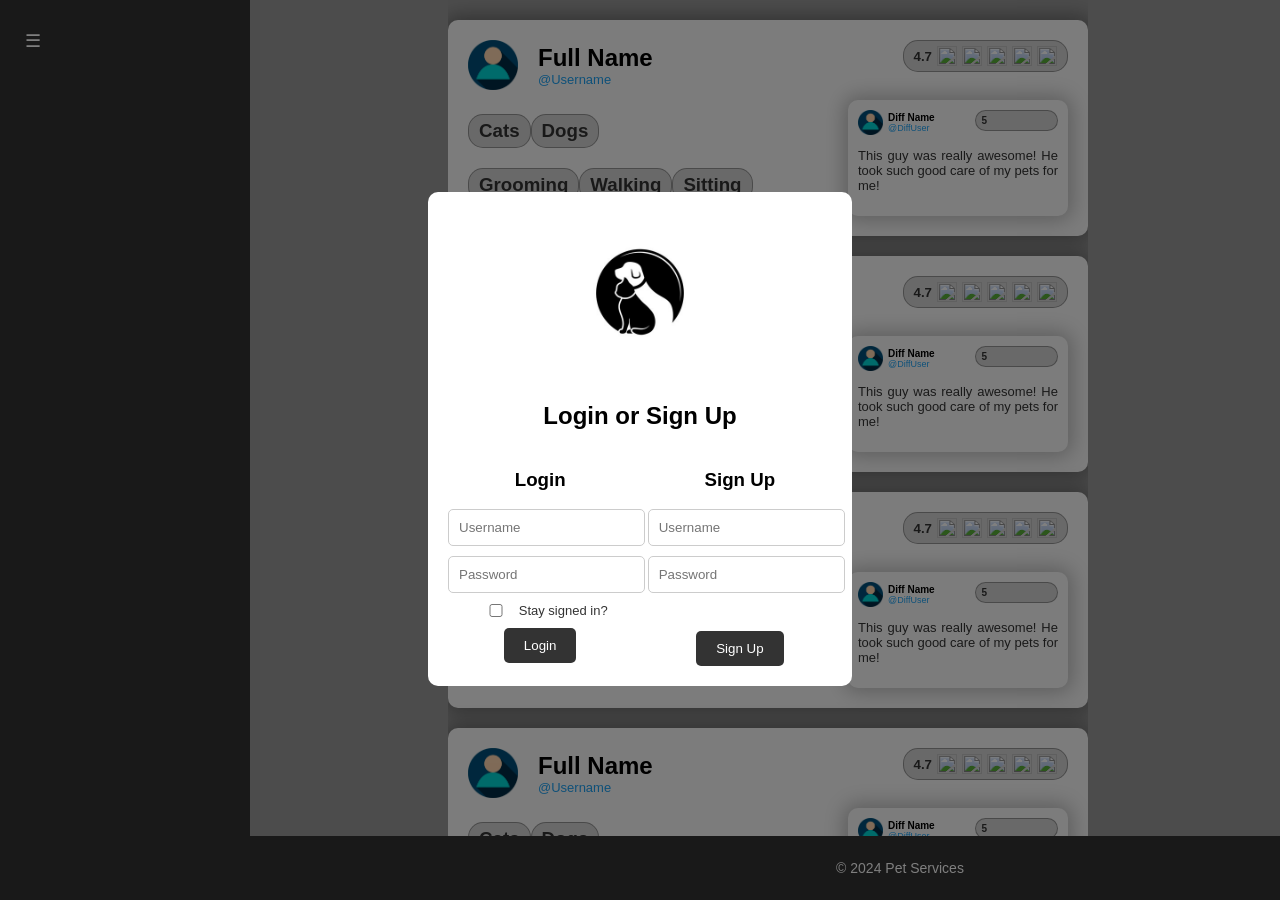
==== Index.html @ cab7b64b "feat!: added a profile page" ====
<!DOCTYPE html>
<html lang="en">
<head>
    <meta charset="UTF-8">
    <meta name="viewport" content="width=device-width, initial-scale=1.0">
    <title>Pet Services Homepage</title>
    <link rel="stylesheet" href="styles.css"> <!-- Linking the external CSS file -->
    <link rel="stylesheet" href="service.css">
    <link rel="stylesheet" href="scroller.css">
    <link rel="stylesheet" href="profile.css">
    <script src="login.js"></script>
    <script src="scroller.js"></script>
    <script src="profile.js"></script>

</head>
<body>

    <!-- Sidebar -->
    <div id="sidebar" class="sidebar">
        <button class="toggle-btn" onclick="toggleNavbar()">☰</button>
        <nav id="navbar" class="navbar">
            <img id="pfp" src="images/pfp.png" class="pfp-img" style="margin-left: 40%; margin-top: 5%;" onclick="toggleProfile()"/>
            <ul style="margin-top: 2%;">
                <li><a href="#" onclick="showSection('pet-type-section')">Select Pet Type</a></li>
                <li><a href="#" onclick="showSection('grooming')">Grooming</a></li>
                <li><a href="#" onclick="showSection('walking')">Walking</a></li>
                <li><a href="#" onclick="showSection('sitting')">Sitting</a></li>
                <li><a href="#" onclick="showSection('contact')">Contact</a></li>
                <li><a href="#" onclick="showSection('reviews')">Reviews</a></li>
                <li><button id="logout-btn" onclick="logout_db()" style="font-size: 18px; margin: 0;">Logout</button></li>
            </ul>
        </nav>
    </div>
    <div id="scroller-wrapper" class="scroller-wrapper">
        <div class="scroller" id="scroller">
            

        </div>
    </div>
    <div id="main-content" class="main-content">
        <!-- Logout Button -->

        <div class="profile" id="profile" style="display: none;">
            <div id="profile-50-split" class="profile-50-split">
                <div class="profile-left">
                    <div id="profile-basic-info" class="profile-basic-info">
                        <div style="display: flex; flex-direction: row; width: 100%;">
                            <img class="profile-pfp" src="images/pfp.png"/>
                            <div class="profile-user-info">
                                <div style="display: flex; flex-direction: row; justify-content: space-between;">
                                    <h1 class="profile-full-name">Full Name</h1>
                                </div>
                                <div style="display: flex; flex-direction: row;">
                                    <h2 class="profile-user-name">@Username</h2>
                                    <h2 class="profile-contact-info">email@email.com, 704-xxx-yyyy</h2>
                                </div>
                            </div>
                            <h3 class="profile-edit-button">Edit</h3>
                        </div>
                        <div class="profile-bio">
                            <h5 class="profile-bio-header">Biography</h5>
                            Hello! I'm [Your Name], the [Your Job Title] here at [Company Name]. With [X] years in [Your Industry/Field], I specialize in [Your Key Skills/Expertise]. My role involves [Brief Description of Main Responsibilities], and I'm particularly proud of [One or Two Key Achievements]
                        </div>
                    </div>
                    <div class="profile-reviews-wrapper">
                        <div class="profile-reviews-scroller" id="profile-reviews-scroller">
                            
                        </div>
                    </div>
                </div>
            </div>
    
        </div>
       
        
        <!-- Login/Signup Modal -->
        <div id="auth-modal" class="modal">
            <div class="modal-content">
                <img src="images/PetLogo.png" alt="" class="login-logo"> 

                <h2>Login or Sign Up</h2>
                <div class="form-container">
                    <div class="login-section">
                        <h3>Login</h3>
                        <input type="text" id="login-username" placeholder="Username" required>
                        <input type="password" id="login-password" placeholder="Password" required>
                        <div style="display: flex; flex-direction: row; justify-content: center; align-items: center;">
                            <input type="checkbox"  id="login-cache" value="Stay signed in?" style="padding: 0; width: 25%; margin: 0;">
                            <label for="login-cache" style="font-size: small; padding: 0; color: rgb(51, 51, 51);">Stay signed in?</label>
                        </div>
                        <button onclick="login_db()">Login</button>
                    </div>
                    
                    <div class="signup-section">
                        <h3>Sign Up</h3>
                        <input type="text" id="signup-username" placeholder="Username" required>
                        <input type="password" id="signup-password" placeholder="Password" required>
                        <br />
                        <button onclick="createUser()">Sign Up</button>
                    </div>
                </div>
            </div>
        </div>

        <!-- Pet Type Section -->
        <section id="pet-type-section" class="content-section" style="display: none;">
            <h2>Select Your Pet Type</h2>
            <div class="pet-type-container">
                <label>
                    <input type="radio" name="pet-type" value="cat" onclick="selectPetType('cat')"> Cat Services
                </label>
                <label>
                    <input type="radio" name="pet-type" value="dog" onclick="selectPetType('dog')"> Dog Services
                </label>
            </div>
        </section>



        <!-- Contact Section -->
        <div id="contact" class="content-section" style="display: none;">
            <h2>Contact Information</h2>
            <p>If you have any questions, please feel free to contact us. If you don't get an answer immediately, We will get back to you as soon as we can!</p>
            <p>Email: contact@petservices.com</p>
            <p>Phone: (123) 456-7890</p>
            <a href="mailto:contact@petservices.com" class="write-button">Write Us</a>
            <div class="social-media">
                <h3>Find us elsewhere</h3>
                <ul>
                    <li><a href="#">Facebook</a></li>
                    <li><a href="#">Twitter</a></li>
                    <li><a href="#">Instagram</a></li>
                </ul>
            </div>
        </div>

        <!-- Reviews Section -->
        <div id="reviews" class="content-section" style="display: none;">
            <h2>Customer Reviews</h2>
            <p>Check out what our customers have to say!</p>
        
            <!-- Sorting and Filtering Options -->
            <div>
                <label for="sort-options">Sort by:</label>
                <select id="sort-options" onchange="sortReviews()">
                    <option value="date">Date</option>
                    <option value="rating">Rating</option>
                </select>
        
                <label for="filter-rating">Filter by rating:</label>
                <select id="filter-rating" onchange="filterReviews()">
                    <option value="all">All</option>
                    <option value="5">★★★★★</option>
                    <option value="4">★★★★</option>
                    <option value="3">★★★</option>
                    <option value="2">★★</option>
                    <option value="1">★</option>
                </select>
            </div>
        
            <!-- Review Input Form -->
            <form id="review-form" onsubmit="addReview(event)">
                <div>
                    <label for="review-name">Your Name:</label>
                    <input type="text" id="review-name" placeholder="Enter your name" required>
                </div>
                <div>
                    <label for="review-rating">Your Rating:</label>
                    <select id="review-rating" required>
                        <option value="5">★★★★★</option>
                        <option value="4">★★★★</option>
                        <option value="3">★★★</option>
                        <option value="2">★★</option>
                        <option value="1">★</option>
                    </select>
                </div>
                <div>
                    <label for="review-date">Date:</label>
                    <input type="date" id="review-date" required>
                </div>
                <div>
                    <label for="review-message">Your Review:</label>
                    <textarea id="review-message" placeholder="Enter your review" required></textarea>
                </div>
                <button type="submit">Submit Review</button>
            </form>
        
            <!-- Reviews List -->
            <ul id="reviews-list">
                <!-- Reviews will be dynamically added here -->
            </ul>
        </div>


        <footer>
            <p>&copy; 2024 Pet Services</p>
        </footer>
    </div>
    <template id="serviceTemplate">
        <div id="service id" class="service">
            <div style="display: flex; flex-direction: row; justify-content: space-between;">
                <!-- PFP, name, and username-->
                <div style="display: flex; flex-direction: row; align-items: center; margin-bottom: 10px;">
                    <img class="pfp-img" src="images/pfp.png" />
                    <div>
                        <h2 id="service-full-name" style="margin: 0; margin-left: 20px;">Full Name</h2>
                        <h4 id="serice-user-name">@Username</h4>
                    </div>
                </div>
                <!-- Rating-->
                <div class="rating">
                    <h5 id="service-rating">4.7</h5>
                    <img id="service-star-1" class="star-img" src="images/Star.png"/>
                    <img id="service-star-2" class="star-img" src="images/Star.png"/>
                    <img id="service-star-3" class="star-img" src="images/Star.png"/>
                    <img id="service-star-4" class="star-img" src="images/Star.png"/>
                    <img id="service-star-5" class="star-img" src="images/Star-half.png"/>
                </div>
            </div>
            <!--- Cats, Dogs, Services, and a Review-->
            <div id="cat-dog-review-section" style="display: flex; flex-direction: row; align-items:stretch; justify-content: space-between;">
                <!-- Cats, Dogs, and Services (Needed for flexbox)-->
                <div style="display: flex; flex-direction: column; justify-content: space-evenly;">
                    <!-- Cats and Dogs-->
                    <div id="service-pet-listing" style="display: flex; flex-direction: row; align-items: center;">
                        <h3 id="service-cats-bubble" style="margin-left: 0;">Cats</h3>
                        <h3 id="service-dogs-bubble">Dogs</h3>
                    </div>
                    <!-- Grooming, Walking, and Sitting-->
                    <div style="display: flex; flex-direction: row; align-items: center;">
                        <h3 id="service-grooming-bubble" style="margin-left: 0;">Grooming</h3>
                        <h3 id="service-walking-bubble">Walking</h3>
                        <h3 id="service-sitting-bubble">Sitting</h3>
                    </div>
                </div>
                
            </div>
        </div>
    </template>
    <template id="review-template">
        <div class="review">
            <!-- Review -->
            <div style="display: flex; flex-direction: row; justify-content: space-between;">
                <!-- PFP, name, and username-->
                <div style="display: flex; flex-direction: row; align-items: center; height:fit-content">
                    <img id="pfp-img-small" class="pfp-img small" src="images/pfp.png" />
                    <div class="review-names">
                        <h2 id="review-full-name" class="small" style="margin: 0; margin-left: 5px;">Diff Name</h2>
                        <h4 id="review-user-name" class="small" style=" margin-left: 5px;">@DiffUser</h4>
                    </div>
                </div>

                <!-- Rating-->
                <div id="rating-small" class="rating small">
                    <h5 id="review-rating" class="small">5</h5>
                    <img id="review-star-1-small" class="star-img small" src="images/Star.png"/>
                    <img id="review-star-2-small" class="star-img small" src="images/Star.png"/>
                    <img id="review-star-3-small" class="star-img small" src="images/Star.png"/>
                    <img id="review-star-4-small" class="star-img small" src="images/Star.png"/>
                    <img id="review-star-5-small" class="star-img small" src="images/Star.png"/>
                </div>
            </div>
            <!-- Review Text-->
            <div id="review-text">
                <p>This guy was really awesome! He took such good care of my pets for me!</p>
            </div>
        </div>
    </template>
    
    <script src="script.js"></script>
</body>
</html>
---- styles.css ----
body {
    background-color: #999999;
    padding: 0;
    margin: 0;
    font-family: Arial, sans-serif;
}

.center-wrapper {
    
}

/* Slideshow container */
.slideshow-container {
    max-width: 1000px;
    position: relative;
    margin: auto;
    overflow: hidden;
    height: 500px; /* Set a fixed height for the slideshow */
}

/* Slide images */
.slide-image {
    width: 100%;
    height: 100%; /* Make sure images fill the container */
    object-fit: cover; /* Ensure consistent sizing of the images */
}

/* Hide all slides by default */
.slide {
    display: none;
}

/* Arrow container */
.arrow-container {
    position: absolute;
    width: 100%;
    top: 50%;
    display: flex;
    justify-content: space-between;
    transform: translateY(-50%);
}

/* Next & previous buttons */
.prev, .next {
    cursor: pointer;
    padding: 16px;
    color: white;
    font-weight: bold;
    font-size: 18px;
    background-color: rgba(0, 0, 0, 0.5);
    border-radius: 50%;
    user-select: none;
    transition: 0.6s ease;
    position: relative;
}

/* Ensure the arrows are consistently positioned */
.prev {
    left: 20px;
}

.next {
    right: 20px;
}

/* Dots (indicators) */
.dots-container .dot {
    cursor: pointer;
    height: 15px;
    width: 15px;
    margin: 0 2px;
    background-color: #bbb;
    border-radius: 50%;
    display: inline-block;
    transition: background-color 0.6s ease;
}

.dots-container .dot.active {
    background-color: #717171;
}

/* Fade animation for slides */
.fade {
    animation-name: fade;
    animation-duration: 1.5s;
}

@keyframes fade {
    from {opacity: .4} 
    to {opacity: 1}
}

.main-content {
    min-height: calc(100vh - 50px); /* Ensure main content pushes footer to bottom */
    padding-bottom: 50px; /* Add space at the bottom equal to the footer height */
    box-sizing: border-box; /* Include padding in the height calculation */
}
.toggle-btn {
    position: fixed; 
    top: 20px;
    left: 20px;
    z-index: 1000; 
    background-color: #fff;
    border: none;
    padding: 10px;
    cursor: pointer;
}

.sidebar {
    position: fixed; 
    top: 0;
    left: 0;
    width: 250px; /* Adjust width */
    height: 100%;
    background-color: #333;
    transition: width 0.3s ease;
}
/* Toggle button (three lines) styles */

.toggle-btn {
    position: fixed; 
    top: 20px; 
    left: 20px; 
    z-index: 1000; 
    background-color: #333; 
    color: white;
    border: none; 
    padding: 10px;
    cursor: pointer;
    font-size: 20px;
}

/* Navbar styles */
.navbar {
    position: fixed;
    top: 0;
    left: 0;
    width: 250px; /* Full width of sidebar when open */
    height: 100%;
    background-color: #333;
    transition: transform 0.3s ease; /* Smooth slide effect */
    transform: translateX(0); /* Default: visible */
}

.navbar.collapsed {
    transform: translateX(-250px); /* Move out of view */
}

/* Main content to shift when navbar opens */

.navbar.collapsed + .main-content {
    margin-left: 0; /* Shift content back when navbar is collapsed */
}

.sidebar.collapsed {
    width: 50px; /* Adjust for collapsed width */
}

.sidebar.collapsed ul {
    display: none; /* Hide the sidebar content when collapsed */
}

.sidebar.collapsed .toggle-btn {
    left: 20px; /* Keep the toggle button in the same position */
    display: block; /* Ensure the button remains visible */
}

.main-content {
    margin-left: 250px;
    transition: margin-left 0.3s ease;
}

.sidebar.collapsed + .main-content {
    margin-left: 50px; /* Adjust main content margin when sidebar is collapsed */
}


.sidebar {
    height: 100%;
    width: 250px;
    position: fixed;
    top: 0;
    left: 0;
    background-color: #333;
    overflow-x: hidden;
    transition: width 0.3s ease;
}

.sidebar a, .sidebar button {
    padding: 10px 15px;
    text-decoration: none;
    font-size: 18px;
    color: white;
    display: block;
    transition: 0.3s;
}

.sidebar a:hover {
    background-color: #111;
}
.sidebar img {
    cursor: pointer;
}

.toggle-btn {
    position: absolute;
    top: 10px;
    left: 10px;
    background-color: #333;
    color: white;
    border: none;
    padding: 10px;
    font-size: 18px;
    cursor: pointer;
}

.toggle-btn:hover {
    background-color: #111;
}

/* Collapsed sidebar styles */
.sidebar.collapsed {
    width: 65px;
}

.sidebar.collapsed a {
    font-size: 0;
    padding: 10px 0;
}

.sidebar.collapsed {
    left: 0px;
}

.main-content.collapsed {
    margin-left: 60px; /* Adjust the margin when sidebar is collapsed */
}

/* Modal and other section styles */
.modal {
    display: none;
    position: fixed;
    z-index: 1;
    left: 0;
    top: 0;
    width: 100%;
    height: 100%;
    background-color: rgba(0, 0, 0, 0.5);
}

.modal-content {
    background-color: white;
    margin: 15% auto;
    padding: 20px;
    border-radius: 10px;
    width: 30%;
    text-align: center;
}

.form-container {
    display: flex;
    justify-content: space-between;
}

.login-section, .signup-section {
    width: 48%;
}

input {
    display: block;
    width: 95%;
    margin: 10px auto;
    padding: 10px;
    border-radius: 5px;
    border: 1px solid #ccc;
}

button {
    padding: 10px 20px;
    background-color: #333;
    color: white;
    border: none;
    border-radius: 5px;
    cursor: pointer;
    margin-top: 10px;
}

button:hover {
    background-color: #111;
}
.content-section {
    font-family: Arial, sans-serif;
    padding: 20px;
    background-color:#f9f9f9;
    border: 2px solid #333;
    border-radius: 10px;
    max-width: 600px;
    margin: 20px auto; 
    text-align: center;
    color: #333;

}

h2 {
    color: #000; /* Black */
}

.email-link {
    color: #007BFF; /* A soft blue color for links */
    text-decoration: none;
}

.email-link:hover {
    text-decoration: underline; /* Underline on hover */
}
#dog-grooming-section {
    /* Styles for the overall section */
    padding: 20px;
    background-color: #f5f5f5;
}

#dog-grooming-section .slideshow-container {
    max-width: 1000px;
    position: relative;
    margin: auto;
    overflow: hidden;
    height: 500px; /* Set a fixed height for the slideshow */
    margin-bottom: 20px; /* Add spacing between the slideshow and the footer */
}

/* Slide images */
#dog-grooming-section .slide-image {
    width: 100%;
    height: 100%; /* Make sure images fill the container */
    object-fit: cover; /* Ensure consistent sizing of the images */
}

/* Hide all slides by default */
#dog-grooming-section .slide {
    display: none;
}

/* Arrow container */
#dog-grooming-section .arrow-container {
    position: absolute;
    width: 100%;
    top: 50%;
    display: flex;
    justify-content: space-between;
    transform: translateY(-50%);
}

/* Next & previous buttons */
#dog-grooming-section .prev,
#dog-grooming-section .next {
    cursor: pointer;
    padding: 16px;
    color: white;
    font-weight: bold;
    font-size: 18px;
    background-color: rgba(0, 0, 0, 0.5);
    border-radius: 50%;
    user-select: none;
    transition: 0.6s ease;
    position: relative;
}

/* Ensure the arrows are consistently positioned */
#dog-grooming-section .prev {
    left: 20px;
}

#dog-grooming-section .next {
    right: 20px;
}

/* Dots (indicators) */
#dog-grooming-section .dots-container .dot {
    cursor: pointer;
    height: 15px;
    width: 15px;
    margin: 0 2px;
    background-color: #bbb;
    border-radius: 50%;
    display: inline-block;
    transition: background-color 0.6s ease;
}

#dog-grooming-section .dots-container .dot.active {
    background-color: #717171;
}

/* Fade animation for slides */
#dog-grooming-section .fade {
    animation-name: fade;
    animation-duration: 1.5s;
}

@keyframes fade {
    from {
        opacity: 0.4;
    }
    to {
        opacity: 1;
    }
}

/* Footer Styling */
footer {
    background-color: #333;
    color: #fff;
    text-align: center;
    padding: 5px 0; /* Reduced padding for a smaller footer */
    position: absolute; /* Position the footer at the bottom of the page */
    bottom: 0; /* Align footer to the bottom */
    width: 100%; /* Ensure the footer spans the full width */
    clear: both; /* Prevent overlapping with floated elements */
    font-size: 14px; /* Make the text smaller */
}

body {
    display: flex;
    flex-direction: column;
    min-height: 100vh; /* Ensures the body covers the full viewport height */
}

#main-content {
    flex: 1; /* Pushes the footer to the bottom if there's not enough content */
}

.phone-number {
    font-weight: bold; /* Bold for emphasis */
}
.write-button {
    display: inline-block;
    background-color: black;
    color: white;
    padding: 10px 20px;
    text-decoration: none;
    border-radius: 5px;
}
.write-button:hover {
    background-color: gray;
}
.social-media ul {
    list-style: none;
    padding-left: 0;
}
.social-media li {
    display: inline;
    margin-right: 10px;
}
.social-media a {
    text-decoration: none;
    color: black;
}

.social-media a:hover {
    text-decoration: underline;
}


footer {
    text-align: center;
    padding: 10px;
    background-color: #333;
    color: white;
    position: fixed;
    bottom: 0;
    width: 100%;
}

.pet-type-container {
    display: flex;
    justify-content: center;
    gap: 20px;
}

.pet-type-container label {
    font-size: 1.2em;
    cursor: pointer;
}

.pet-type-container input[type="radio"] {
    margin-right: 10px;
}

/* Styling for the review form */
#review-form {
    margin: 20px 0;
    background-color: #f4f4f4;
    padding: 20px;
    border-radius: 5px;
}

#review-form div {
    margin-bottom: 10px;
}

#review-form label {
    display: block;
    margin-bottom: 5px;
    font-weight: bold;
}

#review-form input, #review-form select, #review-form textarea {
    width: 100%;
    padding: 8px;
    margin-top: 5px;
    border-radius: 4px;
    border: 1px solid #ccc;
}

#review-form button {
    background-color: #333;
    color: white;
    padding: 10px 20px;
    border: none;
    border-radius: 5px;
    cursor: pointer;
}

#review-form button:hover {
    background-color: #111;
}
.login-logo {
    width: 200px;
    height: auto;
    display: block;
    margin: 0 auto;
    padding-bottom: 10px;
}

#reviews div label, #reviews div select {
    display: inline-block;
    margin-right: 10px;
}

#reviews div select {
    padding: 5px;
    border-radius: 4px;
    border: 1px solid #ccc;
    background-color: #f4f4f4;
}

.book-service-btn {
    background-color: #007BFF;
    color: white;
    padding: 10px 20px;
    border: none;
    border-radius: 5px;
    cursor: pointer;
    font-size: 16px;
    margin-top: 10px;
    transition: background-color 0.3s ease;
}

.book-service-btn:hover {
    background-color: #0056b3;
}

#cart-section {
    position: fixed;
    top: 80px;
    right: 20px;
    background-color: #f4f4f4;
    border: 1px solid #ccc;
    border-radius: 5px;
    padding: 20px;
    max-width: 300px;
    display: none; /* Hidden by default */
    box-shadow: 0 4px 6px rgba(0, 0, 0, 0.1);
}

#cart-items {
    list-style-type: none;
    padding: 0;
    margin: 0;
}

#cart-items li {
    padding: 5px 0;
    border-bottom: 1px solid #ddd;
}

#cart-items li button {
    background-color: red;
    color: white;
    border: none;
    border-radius: 3px;
    padding: 5px 10px;
    cursor: pointer;
}

#cart-items li button:hover {
    background-color: darkred;
}

.checkout-btn {
    background-color: #28a745;
    color: white;
    padding: 10px 20px;
    border: none;
    border-radius: 5px;
    cursor: pointer;
    margin-top: 10px;
    display: block;
    width: 100%;
    text-align: center;
}

.checkout-btn:hover {
    background-color: #218838;
}
---- service.css ----
.service {
    
    font-family: Arial, sans-serif;
    padding: 20px;
    background-color:#f9f9f9;
    box-shadow: 0px 0px 20px 4px rgba(0, 0, 0, 0.349);
    border-radius: 10px;
    max-width: 600px;
    margin: 20px auto; 
    text-align: left;
    color: #333;
    display: flex;
    flex-direction: column;
    justify-content: center;
    align-items: left;
}

.pfp-img {
    width: 50px;
    height: 50px;
}

.service h2 {
    padding: 0;
}

.service h3 {
    background-color: lightgray;
    margin: 5px 0px;
}

.service h3, .rating {
    background-color: lightgray;
    border-radius: 15px;
    padding: 5px 10px;
    border: 1px solid rgba(0, 0, 0, 0.301);
}
.service .rating {
    display: flex;
    flex-direction: row;
    justify-content: center;
    align-items: center;
    height: 50%;
}

.service h4 {
    margin: 0;
    margin-left: 20px;
    font-size: small;
    color: rgb(29, 161, 242);
    font-weight: 500;
}

.service h5 {
    margin: 0;
}

.service .star-img {
    width: 20px;
    height: 20px;
    margin-left: 5px;
}


.review {
    border-radius: 10px;
    text-align: left;
    color: #333;
    display: flex;
    flex-direction: column;
    justify-content: center;
    align-items: left;
    max-width: 200px;
    padding: 10px;
    box-shadow: 0px 0px 20px 4px rgba(0, 0, 0, 0.247);
}


.review .pfp-img.small {
    width: 25px;
    height: 25px;
}

.review h2.small {
    font-size: x-small;
}

.review h4.small {
    font-size: xx-small;
}

.review .star-img.small {
    width: 10px;
    height: 10px;
    margin-left: 3px;
}

.review .rating.small h5 {
    font-size: x-small;
    margin: 0;
}

.review .rating.small {
    padding: 4px 5px;
    margin-left: 5px;
    align-items: center;
    display: flex;
    flex-direction: row;
    height: fit-content;
}

.review p {
    text-align: justify;
    font-size: small;
}

.service-types {
    width: 20%;
}
---- scroller.css ----
.scroller-wrapper {
    left: 35%;
    width: 50%;
    height: 93%;
    overflow: hidden;
    position: absolute;
}

.scroller-wrapper-profile {
    
    left: 60%;
    width: 38%;
    height: 93%;
    overflow: hidden;
    position: absolute;
}

.scroller {
    
    width: 100%;
    height: 100%;
    overflow-y: scroll;
    padding-right: 17px;
/* Increase/decrease this value for cross-browser compatibility */
    box-sizing: content-box;
/* So the width will be 100% + 17px */
    position: sticky;
    
}

.scroller-child {
    width: 90%;
    margin-left: 5%;
    margin-top: 5%;
    height: 400px;
    background-color: white;
    border-radius: 20px;
    flex: 0 1 auto;
}
---- profile.css ----
.profile
{
    margin-left: 2%;
    margin-top: 1%;
    width: 97%;
    font-family: Arial, sans-serif;
    color: #333;
    font-size: small;
}

.profile-left {
    display: flex;
    flex-direction: column;
    width: 50%;
}

.profile-pfp
{
    width: 50px;
    height: 50px;
}
.profile-50-split
{
    display: flex;
    flex-direction: row;
    width: 100%;
    overflow: hidden;
    max-height: 92vh;
}
.profile-basic-info
{
    
    padding: 20px;
    display: flex;
    flex-direction: column;
    background-color:#f9f9f9;
    box-shadow: 0px 0px 20px 4px rgba(0, 0, 0, 0.349);
    border-radius: 10px;
    width:fit-content;
    height: auto;
     
}
.profile-user-info{
    display: flex;
    flex-direction: column;
    align-items: flex-start;
    text-align: left;
    margin-left: 5%;
}
    
.profile-full-name
{
    border-radius: 1px solid black;
    width: 100%;
    margin: 0;
    font-size: xx-large;
}
.profile-user-name
{
    font-size: medium;
    color: rgb(29, 161, 242);
    margin: 0;
    margin-top: 10px;
    
}
.profile-contact-info
{
    font-size: medium;
    margin: 0;
    margin-top: 10px;
    font-weight: 300;
    color: #333;
    margin-left: 20px;
}
.profile-edit-button
{
    border: 1px solid black;
    border-radius: 10px;
    background-color: rgba(48, 255, 48, 0.644);
    width:fit-content;
    height: fit-content;
    padding: 5px 10px;
    margin: 0;
    margin-left: 50px;
}
.profile-bio
{
    margin-top: 20px;
    box-shadow: 0px 0px 20px 4px rgba(0, 0, 0, 0.349);
    padding: 10px 15px;
    border-radius: 10px;
    font-size: medium;
}
.profile-bio-header {
    font-size: larger;
    margin: 0;
    text-align: center;
    margin-bottom: 5px;
}
.profile-reviews-wrapper
{
    margin-top: 20px;


    overflow: hidden;
    border-radius: 10px;
    height: 55vh;
    
}
.profile-reviews-scroller
{
    box-shadow: 0px 0px 20px 4px rgba(0, 0, 0, 0.349);
    background-color:#f9f9f9;
    padding: 10px 15px;
    display: flex;
    flex-direction: column;
    align-items: center;
    position: sticky;

    
    
    width: 100%;
    height: 100%;
    overflow-y: scroll;
    padding-right: 17px;
/* Increase/decrease this value for cross-browser compatibility */
    box-sizing: content-box;
/* So the width will be 100% + 17px */
    
}

.profile .profile-reviews-scroller .review  {
    width: 90%;
    max-width: 800px;
    margin-left: -10px;
    margin-bottom: 20px;
    
}

.profile h2.small {
    font-size: xx-large;
}

.profile h4.small {
    font-size: medium;
    margin: 0;
}

.profile .review-names {
    margin-left: 20px;
}

.profile .review p {
    font-size: medium;
}

.profile .review .pfp-img.small {
    width: 50px;
    height: 50px;
}
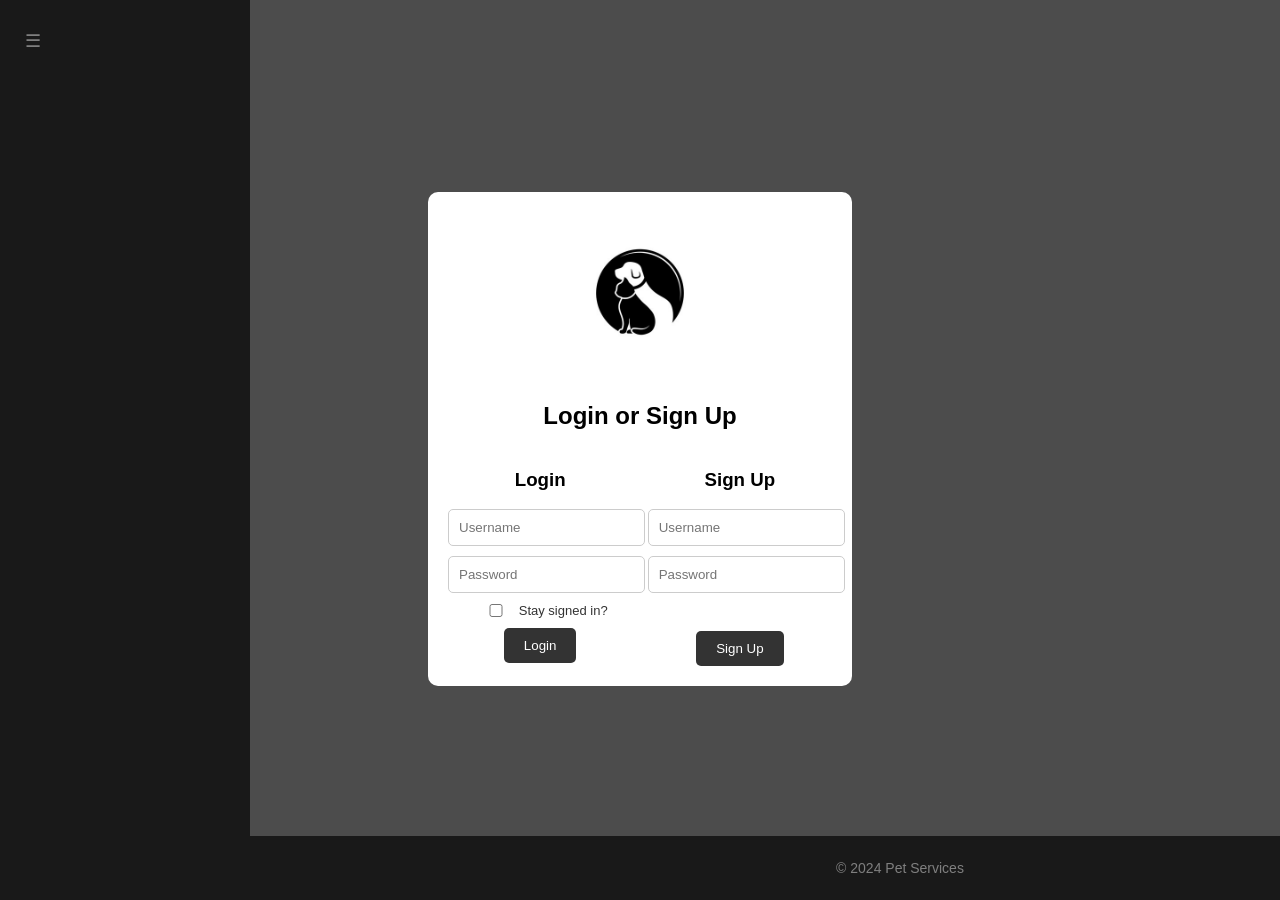
==== commit 68ee3aa4: "feat!: all services and user profile now pulls from the db" ====
--- a/Index.html
+++ b/Index.html
@@ -14,6 +14,21 @@
 
 </head>
 <body>
+    <div id="edit-profile" class="edit-profile">
+        <div id="profile-editor" class="profile-editor">
+            <h1 style="display: flex; flex-direction: row;">First Name: <textarea id="edit-first-name" class="text"></textarea></h1>
+            <h1 style="display: flex; flex-direction: row;">Last Name: <textarea id="edit-last-name" class="text"></textarea></h1>
+            <h1 style="display: flex; flex-direction: row;">User Name: <textarea id="edit-user-name" class="text"></textarea></h1>
+            <h1 style="display: flex; flex-direction: row;">Contact Info: <textarea id="edit-contact-info" class="text"></textarea></h1>
+            <h1 style="display: flex; flex-direction: row;">Biography: <textarea id="edit-bio" class="text"></textarea></h1>
+            
+            <div class="buttons-box" style="display: flex; flex-direction: row;">      
+                <button class="save-btn" onclick="saveEdit()">Save</button>
+                <button class="cancel-btn" onclick="toggleEditProfile()">Cancel</button>
+            </div>
+        </div>
+
+    </div>
 
     <!-- Sidebar -->
     <div id="sidebar" class="sidebar">
@@ -31,45 +46,43 @@
             </ul>
         </nav>
     </div>
-    <div id="scroller-wrapper" class="scroller-wrapper">
-        <div class="scroller" id="scroller">
-            
-
-        </div>
-    </div>
     <div id="main-content" class="main-content">
         <!-- Logout Button -->
 
         <div class="profile" id="profile" style="display: none;">
-            <div id="profile-50-split" class="profile-50-split">
-                <div class="profile-left">
-                    <div id="profile-basic-info" class="profile-basic-info">
-                        <div style="display: flex; flex-direction: row; width: 100%;">
-                            <img class="profile-pfp" src="images/pfp.png"/>
-                            <div class="profile-user-info">
-                                <div style="display: flex; flex-direction: row; justify-content: space-between;">
-                                    <h1 class="profile-full-name">Full Name</h1>
-                                </div>
-                                <div style="display: flex; flex-direction: row;">
-                                    <h2 class="profile-user-name">@Username</h2>
-                                    <h2 class="profile-contact-info">email@email.com, 704-xxx-yyyy</h2>
-                                </div>
+            <div class="profile-left">
+                <div id="profile-basic-info" class="profile-basic-info">
+                    <div style="display: flex; flex-direction: row; width: 100%;">
+                        <img id="profile-pfp" class="profile-pfp" src="images/pfp.png"/>
+                        <div class="profile-user-info">
+                            <div style="display: flex; flex-direction: row; justify-content: space-between;">
+                                <h1 id="profile-full-name" class="profile-full-name">Full Name</h1>
                             </div>
-                            <h3 class="profile-edit-button">Edit</h3>
+                            <div style="display: flex; flex-direction: row;">
+                                <h2 id="profile-user-name" class="profile-user-name">@Username</h2>
+                                <h2 id="profile-contact-info" class="profile-contact-info">email@email.com, 704-xxx-yyyy</h2>
+                            </div>
                         </div>
-                        <div class="profile-bio">
-                            <h5 class="profile-bio-header">Biography</h5>
-                            Hello! I'm [Your Name], the [Your Job Title] here at [Company Name]. With [X] years in [Your Industry/Field], I specialize in [Your Key Skills/Expertise]. My role involves [Brief Description of Main Responsibilities], and I'm particularly proud of [One or Two Key Achievements]
-                        </div>
-                    </div>
-                    <div class="profile-reviews-wrapper">
-                        <div class="profile-reviews-scroller" id="profile-reviews-scroller">
-                            
-                        </div>
+                        <h3 id="profile-edit-button" class="profile-edit-button" onclick="toggleEditProfile()">Edit</h3>
+                    </div>
+                    <div id="profile-bio" class="profile-bio">
+                        <h5 class="profile-bio-header">Biography</h5>
+                        Hello! I'm [Your Name], the [Your Job Title] here at [Company Name]. With [X] years in [Your Industry/Field], I specialize in [Your Key Skills/Expertise]. My role involves [Brief Description of Main Responsibilities], and I'm particularly proud of [One or Two Key Achievements]
+                    </div>
+                </div>
+                <div class="profile-reviews-wrapper">
+                    <div class="profile-reviews-scroller" id="profile-reviews-scroller">
+                        
                     </div>
                 </div>
             </div>
     
+        </div>
+        <div id="scroller-wrapper" class="scroller-wrapper" style="display: none;">
+            <div class="scroller" id="scroller">
+                
+    
+            </div>
         </div>
        
         
@@ -102,20 +115,7 @@
             </div>
         </div>
 
-        <!-- Pet Type Section -->
-        <section id="pet-type-section" class="content-section" style="display: none;">
-            <h2>Select Your Pet Type</h2>
-            <div class="pet-type-container">
-                <label>
-                    <input type="radio" name="pet-type" value="cat" onclick="selectPetType('cat')"> Cat Services
-                </label>
-                <label>
-                    <input type="radio" name="pet-type" value="dog" onclick="selectPetType('dog')"> Dog Services
-                </label>
-            </div>
-        </section>
-
-
+      
 
         <!-- Contact Section -->
         <div id="contact" class="content-section" style="display: none;">
@@ -204,7 +204,7 @@
                     <img class="pfp-img" src="images/pfp.png" />
                     <div>
                         <h2 id="service-full-name" style="margin: 0; margin-left: 20px;">Full Name</h2>
-                        <h4 id="serice-user-name">@Username</h4>
+                        <h4 id="service-user-name">@Username</h4>
                     </div>
                 </div>
                 <!-- Rating-->
@@ -223,14 +223,14 @@
                 <div style="display: flex; flex-direction: column; justify-content: space-evenly;">
                     <!-- Cats and Dogs-->
                     <div id="service-pet-listing" style="display: flex; flex-direction: row; align-items: center;">
-                        <h3 id="service-cats-bubble" style="margin-left: 0;">Cats</h3>
-                        <h3 id="service-dogs-bubble">Dogs</h3>
+                        <h3 id="service-cats-bubble" style=" display: none;">Cats</h3>
+                        <h3 id="service-dogs-bubble" style="display: none;">Dogs</h3>
                     </div>
                     <!-- Grooming, Walking, and Sitting-->
-                    <div style="display: flex; flex-direction: row; align-items: center;">
-                        <h3 id="service-grooming-bubble" style="margin-left: 0;">Grooming</h3>
-                        <h3 id="service-walking-bubble">Walking</h3>
-                        <h3 id="service-sitting-bubble">Sitting</h3>
+                    <div style="display: flex; flex-direction: row; align-items: center; justify-content: space-evenly;">
+                        <h3 id="service-grooming-bubble" style=" display: none;">Grooming</h3>
+                        <h3 id="service-walking-bubble" style="display: none;">Walking</h3>
+                        <h3 id="service-sitting-bubble" style="display: none;">Sitting</h3>
                     </div>
                 </div>
                 
@@ -238,7 +238,7 @@
         </div>
     </template>
     <template id="review-template">
-        <div class="review">
+        <div id="review" class="review">
             <!-- Review -->
             <div style="display: flex; flex-direction: row; justify-content: space-between;">
                 <!-- PFP, name, and username-->
--- a/service.css
+++ b/service.css
@@ -7,6 +7,7 @@
     box-shadow: 0px 0px 20px 4px rgba(0, 0, 0, 0.349);
     border-radius: 10px;
     max-width: 600px;
+    min-width: 500px;
     margin: 20px auto; 
     text-align: left;
     color: #333;
@@ -14,6 +15,7 @@
     flex-direction: column;
     justify-content: center;
     align-items: left;
+    cursor: pointer;
 }
 
 .pfp-img {
@@ -27,7 +29,7 @@
 
 .service h3 {
     background-color: lightgray;
-    margin: 5px 0px;
+    margin-left: 5px;
 }
 
 .service h3, .rating {
--- a/scroller.css
+++ b/scroller.css
@@ -2,18 +2,37 @@
 .scroller-wrapper {
     left: 35%;
     width: 50%;
+    top: 0%;
     height: 93%;
     overflow: hidden;
     position: absolute;
+    min-width: 540px;
 }
 
-.scroller-wrapper-profile {
+@media (min-width: 1475px)
+{
+    .scroller-wrapper-profile {
+        
+        left: 60%;
+        top: 0%;
+        width: 38%;
+        height: 93%;
+        overflow: hidden;
+        position: absolute;
+        min-width: 540px;
+    }    
+
+}
+@media (max-width: 1474px) {
+    .scroller-wrapper-profile {
+        min-width: 540px;
+        width: fit-content;
+        margin-left: 2%;
+        height: 60%;
+        overflow: hidden;
+        position: sticky;
+    }
     
-    left: 60%;
-    width: 38%;
-    height: 93%;
-    overflow: hidden;
-    position: absolute;
 }
 
 .scroller {
--- a/profile.css
+++ b/profile.css
@@ -16,6 +16,8 @@
     display: flex;
     flex-direction: column;
     width: 50%;
+    min-width: 530px;
+    max-height: 92vh;
 }
 
 .profile-pfp
@@ -29,7 +31,6 @@
     flex-direction: row;
     width: 100%;
     overflow: hidden;
-    max-height: 92vh;
 }
 .profile-basic-info
 {
@@ -62,6 +63,7 @@
 .profile-user-name
 {
     font-size: medium;
+    font-weight: 400;
     color: rgb(29, 161, 242);
     margin: 0;
     margin-top: 10px;
@@ -86,6 +88,7 @@
     padding: 5px 10px;
     margin: 0;
     margin-left: 50px;
+    cursor: pointer;
 }
 .profile-bio
 {
@@ -109,6 +112,7 @@
     overflow: hidden;
     border-radius: 10px;
     height: 55vh;
+    min-width: 530px;
     
 }
 .profile-reviews-scroller
@@ -146,8 +150,11 @@
 }
 
 .profile h4.small {
-    font-size: medium;
-    margin: 0;
+    margin: 0;
+    margin-left: 20px;
+    font-size: small;
+    color: rgb(29, 161, 242);
+    font-weight: 500;
 }
 
 .profile .review-names {
@@ -161,4 +168,52 @@
 .profile .review .pfp-img.small {
     width: 50px;
     height: 50px;
+}
+
+
+.edit-profile {
+    position: absolute;
+    width: 100%;
+    height: 100%;
+    display: none;
+    background-color: rgba(0, 0, 0, 0.5);
+    z-index: 2;
+}
+
+.profile-editor {
+    background-color: #f9f9f9;
+    width: 40%;
+    height: fit-content;
+    left: 30%;
+    top: 5%;
+    border-radius: 10px;
+    border: 1px solid black;
+    padding: 20px;
+    position: absolute;
+    display: flex;
+    flex-direction: column;
+}
+
+.edit-profile .save-btn {
+    background-color: rgb(78, 255, 78);
+}
+
+.edit-profile .cancel-btn {
+    margin-left: 10px;
+    background-color: grey
+}
+
+.edit-profile .text {
+    margin-left: 10px;
+    height: 50%;
+    flex-grow: 1;
+}
+
+.edit-profile h1 {
+    font-size: xx-large;
+    font-weight: 500;
+}
+
+.edit-profile .buttons-box {
+    justify-content: end;
 }
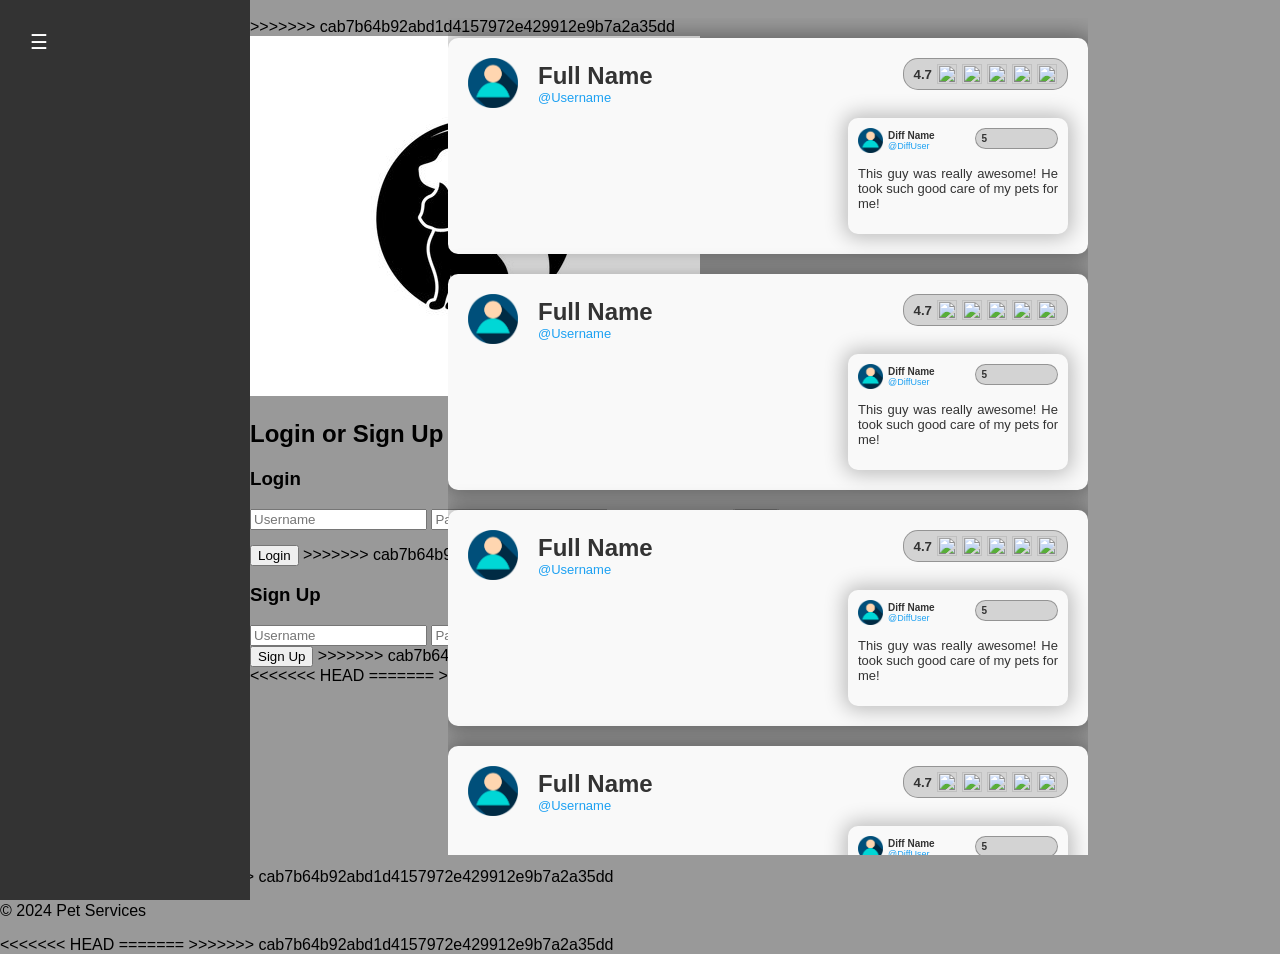
==== commit 9f67f7bb: "Merge branch 'main' of https://github.com/joshWilbanks-school/PetServices merge fix" ====
--- a/Index.html
+++ b/Index.html
@@ -5,6 +5,18 @@
     <meta name="viewport" content="width=device-width, initial-scale=1.0">
     <title>Pet Services Homepage</title>
     <link rel="stylesheet" href="styles.css"> <!-- Linking the external CSS file -->
+<<<<<<< HEAD
+    <link rel="stylesheet" href="styles2.css"> <!-- New dog grooming stylesheet -->
+
+</head>
+<body>
+    <!-- Sidebar -->
+    <div id="sidebar" class="sidebar">
+       
+        <button class="toggle-btn" onclick="toggleNavbar()">☰</button>
+        <nav id="navbar" class="navbar">
+            <ul>
+=======
     <link rel="stylesheet" href="service.css">
     <link rel="stylesheet" href="scroller.css">
     <link rel="stylesheet" href="profile.css">
@@ -36,12 +48,31 @@
         <nav id="navbar" class="navbar">
             <img id="pfp" src="images/pfp.png" class="pfp-img" style="margin-left: 40%; margin-top: 5%;" onclick="toggleProfile()"/>
             <ul style="margin-top: 2%;">
+>>>>>>> cab7b64b92abd1d4157972e429912e9b7a2a35dd
                 <li><a href="#" onclick="showSection('pet-type-section')">Select Pet Type</a></li>
                 <li><a href="#" onclick="showSection('grooming')">Grooming</a></li>
                 <li><a href="#" onclick="showSection('walking')">Walking</a></li>
                 <li><a href="#" onclick="showSection('sitting')">Sitting</a></li>
                 <li><a href="#" onclick="showSection('contact')">Contact</a></li>
                 <li><a href="#" onclick="showSection('reviews')">Reviews</a></li>
+<<<<<<< HEAD
+            </ul>
+        </nav>
+    </div>
+
+   
+    <div id="main-content" class="main-content">
+        <!-- Logout Button -->
+        <button id="logout-btn" style="display: none;" onclick="logout()">Logout</button>
+
+        <!-- Welcome Message -->
+        <section id="welcome-section" class="content-section">
+            <h2>Welcome to the Homepage</h2>
+             <img src="images/homepagepic.jpg" alt="Welcome to Pet Services" class="homepage-image">
+            <p>Let's get started!</p>
+        </section>
+
+=======
                 <li><button id="logout-btn" onclick="logout_db()" style="font-size: 18px; margin: 0;">Logout</button></li>
             </ul>
         </nav>
@@ -86,6 +117,7 @@
         </div>
        
         
+>>>>>>> cab7b64b92abd1d4157972e429912e9b7a2a35dd
         <!-- Login/Signup Modal -->
         <div id="auth-modal" class="modal">
             <div class="modal-content">
@@ -97,23 +129,246 @@
                         <h3>Login</h3>
                         <input type="text" id="login-username" placeholder="Username" required>
                         <input type="password" id="login-password" placeholder="Password" required>
+<<<<<<< HEAD
+                        <button onclick="login()">Login</button>
+=======
                         <div style="display: flex; flex-direction: row; justify-content: center; align-items: center;">
                             <input type="checkbox"  id="login-cache" value="Stay signed in?" style="padding: 0; width: 25%; margin: 0;">
                             <label for="login-cache" style="font-size: small; padding: 0; color: rgb(51, 51, 51);">Stay signed in?</label>
                         </div>
                         <button onclick="login_db()">Login</button>
+>>>>>>> cab7b64b92abd1d4157972e429912e9b7a2a35dd
                     </div>
                     
                     <div class="signup-section">
                         <h3>Sign Up</h3>
                         <input type="text" id="signup-username" placeholder="Username" required>
                         <input type="password" id="signup-password" placeholder="Password" required>
+<<<<<<< HEAD
+                        <button onclick="signup()">Sign Up</button>
+=======
                         <br />
                         <button onclick="createUser()">Sign Up</button>
-                    </div>
-                </div>
-            </div>
-        </div>
+>>>>>>> cab7b64b92abd1d4157972e429912e9b7a2a35dd
+                    </div>
+                </div>
+            </div>
+        </div>
+
+        <!-- Pet Type Section -->
+        <section id="pet-type-section" class="content-section" style="display: none;">
+            <h2>Select Your Pet Type</h2>
+            <div class="pet-type-container">
+                <label>
+                    <input type="radio" name="pet-type" value="cat" onclick="selectPetType('cat')"> Cat Services
+                </label>
+                <label>
+                    <input type="radio" name="pet-type" value="dog" onclick="selectPetType('dog')"> Dog Services
+                </label>
+            </div>
+        </section>
+
+<<<<<<< HEAD
+        <section id="cat-grooming-section" class="content-section" style="display: none;">
+            <h2>Cat Grooming Services</h2>
+            <p>We offer specialized grooming services for cats including bathing, nail trimming, and fur brushing. Our experienced team ensures your cat looks and feels their best!</p>
+        
+            <!-- Slideshow for Cat Grooming with Arrow Container -->
+            <div class="slideshow-container cat-slideshow">
+                <div class="slide fade cat-slide">
+                    <img src="images/cat-grooming1.png" alt="Cat Grooming 1" class="slide-image">
+                </div>
+                <div class="slide fade cat-slide">
+                    <img src="images/cat-grooming2.png" alt="Cat Grooming 2" class="slide-image">
+                </div>
+                <div class="slide fade cat-slide">
+                    <img src="images/cat-grooming3.png" alt="Cat Grooming 3" class="slide-image">
+                </div>
+        
+                <!-- Arrow container with controls -->
+                <div class="arrow-container">
+                    <a class="prev" onclick="changeCatSlide(-1)">&#10094;</a>
+                    <a class="next" onclick="changeCatSlide(1)">&#10095;</a>
+                </div>
+            </div>
+        
+            <!-- Dots to indicate slide -->
+            <div class="dots-container" style="text-align:center">
+                <span class="dot cat-dot" onclick="currentCatSlide(1)"></span> 
+                <span class="dot cat-dot" onclick="currentCatSlide(2)"></span> 
+                <span class="dot cat-dot" onclick="currentCatSlide(3)"></span> 
+            </div>
+        </section>
+        
+                        <!-- Dog Grooming Section -->
+        <section id="dog-grooming-section" class="content-section" style="display: none;">
+            <h2>Dog Grooming Services</h2>
+            <p>We offer dog grooming services including bathing, fur trimming, and nail clipping. Our professional groomers provide a relaxing experience for your dog, ensuring their coat is healthy and shiny.</p>
+        
+            <!-- Slideshow for Dog Grooming with Arrow Container -->
+            <div class="slideshow-container dog-slideshow">
+                <div class="slide fade dog-slide">
+                    <img src="images/dog-grooming1.png" alt="Dog Grooming 1" class="slide-image">
+                </div>
+                <div class="slide fade dog-slide">
+                    <img src="images/dog-grooming2.png" alt="Dog Grooming 2" class="slide-image">
+                </div>
+                <div class="slide fade dog-slide">
+                    <img src="images/dog-grooming3.png" alt="Dog Grooming 3" class="slide-image">
+                </div>
+        
+                <!-- Arrow container with controls -->
+                <div class="arrow-container">
+                    <a class="prev" onclick="changeDogSlide(-1)">&#10094;</a>
+                    <a class="next" onclick="changeDogSlide(1)">&#10095;</a>
+                </div>
+            </div>
+        
+            <!-- Dots to indicate slide -->
+            <div class="dots-container" style="text-align:center">
+                <span class="dot dog-dot" onclick="currentDogSlide(1)"></span> 
+                <span class="dot dog-dot" onclick="currentDogSlide(2)"></span> 
+                <span class="dot dog-dot" onclick="currentDogSlide(3)"></span> 
+            </div>
+        </section>
+        <section id="cat-walking-section" class="content-section" style="display: none;">
+            <h2>Cat Walking Services</h2>
+            <p>Our cat walking services ensure your feline friend gets the exercise and stimulation they need while staying safe and happy. We offer specialized routes designed for cats to explore safely!</p>
+        
+            <!-- Slideshow Gallery -->
+            <div class="slideshow-container">
+                <!-- Slide 1 -->
+                <div class="slide cat-walking-slide">
+                    <img src="images/cat-walking1.png" alt="Cat Walking 1" class="slide-image">
+                </div>
+                <!-- Slide 2 -->
+                <div class="slide cat-walking-slide">
+                    <img src="images/cat-walking2.png" alt="Cat Walking 2" class="slide-image">
+                </div>
+                <!-- Slide 3 -->
+                <div class="slide cat-walking-slide">
+                    <img src="images/cat-walking3.png" alt="Cat Walking 3" class="slide-image">
+                </div>
+        
+                <!-- Arrow Container -->
+                <div class="arrow-container">
+                    <a class="prev" onclick="changeCatWalkingSlide(-1)">&#10094;</a>
+                    <a class="next" onclick="changeCatWalkingSlide(1)">&#10095;</a>
+                </div>
+            </div>
+        
+            <!-- Dots Navigation -->
+            <div class="dots-container" style="text-align: center;">
+                <span class="dot cat-walking-dot" onclick="currentCatWalkingSlide(1)"></span>
+                <span class="dot cat-walking-dot" onclick="currentCatWalkingSlide(2)"></span>
+                <span class="dot cat-walking-dot" onclick="currentCatWalkingSlide(3)"></span>
+            </div>
+        </section>
+        
+
+        
+       
+
+        <section id="dog-walking-section" class="content-section" style="display: none;">
+            <h2>Dog Walking Services</h2>
+            <p>Our dog walking services provide exercise, companionship, and fun for your canine friend. Each walk is tailored to suit your dog's energy level and needs!</p>   
+       <div class="slideshow-container">
+        <!-- Slide 1 -->
+        <div class="slide dog-walking-slide">
+            <img src="images/dog-walking1.png" alt="Dog Walking 1" class="slide-image">
+        </div>
+        <!-- Slide 2 -->
+        <div class="slide dog-walking-slide">
+            <img src="images/dog-walking2.png" alt="Dog Walking 2" class="slide-image">
+        </div>
+        <!-- Slide 3 -->
+        <div class="slide dog-walking-slide">
+            <img src="images/dog-walking3.png" alt="Dog Walking 3" class="slide-image">
+        </div>
+
+        <!-- Arrow Container -->
+        <div class="arrow-container">
+            <a class="prev" onclick="changeDogWalkingSlide(-1)">&#10094;</a>
+            <a class="next" onclick="changeDogWalkingSlide(1)">&#10095;</a>
+        </div>
+    </div>
+
+    <!-- Dots Navigation -->
+    <div class="dots-container" style="text-align: center;">
+        <span class="dot dog-walking-dot" onclick="currentDogWalkingSlide(1)"></span>
+        <span class="dot dog-walking-dot" onclick="currentDogWalkingSlide(2)"></span>
+        <span class="dot dog-walking-dot" onclick="currentDogWalkingSlide(3)"></span>
+    </div>
+
+        </section>
+        <section id="cat-sitting-section" class="content-section" style="display: none;">
+            <h2>Cat Sitting Services</h2>
+            <p>Our cat sitting services provide your feline friend with care and companionship while you're away. We ensure they receive feeding, playtime, and the attention they deserve!</p>
+        
+            <!-- Slideshow for Cat Sitting with Arrow Container -->
+            <div class="slideshow-container cat-sitting-slideshow">
+                <div class="slide fade cat-sitting-slide">
+                    <img src="images/cat-sitting1.png" alt="Cat Sitting 1" class="slide-image">
+                </div>
+                <div class="slide fade cat-sitting-slide">
+                    <img src="images/cat-sitting2.png" alt="Cat Sitting 2" class="slide-image">
+                </div>
+                <div class="slide fade cat-sitting-slide">
+                    <img src="images/cat-sitting3.png" alt="Cat Sitting 3" class="slide-image">
+                </div>
+        
+                <!-- Arrow container with controls -->
+                <div class="arrow-container">
+                    <a class="prev" onclick="changeCatSittingSlide(-1)">&#10094;</a>
+                    <a class="next" onclick="changeCatSittingSlide(1)">&#10095;</a>
+                </div>
+            </div>
+        
+            <!-- Dots to indicate slide -->
+            <div class="dots-container" style="text-align: center;">
+                <span class="dot cat-sitting-dot" onclick="currentCatSittingSlide(1)"></span>
+                <span class="dot cat-sitting-dot" onclick="currentCatSittingSlide(2)"></span>
+                <span class="dot cat-sitting-dot" onclick="currentCatSittingSlide(3)"></span>
+            </div>
+        </section>
+        <section id="dog-sitting-section" class="content-section" style="display: none;">
+            <h2>Dog Sitting Services</h2>
+            <p>Our dog sitting services ensure your canine companion feels loved and cared for while you're away. From feeding to playtime, we provide everything your dog needs!</p>
+        
+            <!-- Slideshow for Dog Sitting with Arrow Container -->
+            <div class="slideshow-container dog-sitting-slideshow">
+                <div class="slide fade dog-sitting-slide">
+                    <img src="images/dog-sitting1.png" alt="Dog Sitting 1" class="slide-image">
+                </div>
+                <div class="slide fade dog-sitting-slide">
+                    <img src="images/dog-sitting2.png" alt="Dog Sitting 2" class="slide-image">
+                </div>
+                <div class="slide fade dog-sitting-slide">
+                    <img src="images/dog-sitting3.png" alt="Dog Sitting 3" class="slide-image">
+                </div>
+        
+                <!-- Arrow container with controls -->
+                <div class="arrow-container">
+                    <a class="prev" onclick="changeDogSittingSlide(-1)">&#10094;</a>
+                    <a class="next" onclick="changeDogSittingSlide(1)">&#10095;</a>
+                </div>
+            </div>
+        
+            <!-- Dots to indicate slide -->
+            <div class="dots-container" style="text-align: center;">
+                <span class="dot dog-sitting-dot" onclick="currentDogSittingSlide(1)"></span>
+                <span class="dot dog-sitting-dot" onclick="currentDogSittingSlide(2)"></span>
+                <span class="dot dog-sitting-dot" onclick="currentDogSittingSlide(3)"></span>
+            </div>
+        </section>
+        
+        
+        
+        
+        
+
+=======
+>>>>>>> cab7b64b92abd1d4157972e429912e9b7a2a35dd
 
       
 
@@ -125,6 +380,23 @@
             <p>Phone: (123) 456-7890</p>
             <a href="mailto:contact@petservices.com" class="write-button">Write Us</a>
             <div class="social-media">
+<<<<<<< HEAD
+                 <div class="faq-section">
+        <h3>Frequently Asked Questions (FAQ)</h3>
+        <ul>
+            <li>
+                <h4>How do I leave a review?</h4>
+                <p>To leave a review, visit our homepage and click on the "Reviews" tab. From there, you can rate our services and write a short message about your experience.</p>
+            </li>
+            <li>
+                <h4>How do I select which pet I need services for?</h4>
+                <p>When you log in, you'll be prompted to select your pet's profile. If you haven’t created a profile for your pet.</p>
+            </li>
+        </ul>
+    </div>
+</div>
+=======
+>>>>>>> cab7b64b92abd1d4157972e429912e9b7a2a35dd
                 <h3>Find us elsewhere</h3>
                 <ul>
                     <li><a href="#">Facebook</a></li>
@@ -191,11 +463,18 @@
             </ul>
         </div>
 
-
+<<<<<<< HEAD
+        
+=======
+
+>>>>>>> cab7b64b92abd1d4157972e429912e9b7a2a35dd
         <footer>
             <p>&copy; 2024 Pet Services</p>
         </footer>
     </div>
+<<<<<<< HEAD
+
+=======
     <template id="serviceTemplate">
         <div id="service id" class="service">
             <div style="display: flex; flex-direction: row; justify-content: space-between;">
@@ -266,6 +545,7 @@
             </div>
         </div>
     </template>
+>>>>>>> cab7b64b92abd1d4157972e429912e9b7a2a35dd
     
     <script src="script.js"></script>
 </body>
--- a/styles.css
+++ b/styles.css
@@ -6,9 +6,12 @@
     font-family: Arial, sans-serif;
 }
 
+<<<<<<< HEAD
+=======
 .center-wrapper {
     
 }
+>>>>>>> cab7b64b92abd1d4157972e429912e9b7a2a35dd
 
 /* Slideshow container */
 .slideshow-container {
@@ -187,7 +190,11 @@
     transition: width 0.3s ease;
 }
 
+<<<<<<< HEAD
+.sidebar a {
+=======
 .sidebar a, .sidebar button {
+>>>>>>> cab7b64b92abd1d4157972e429912e9b7a2a35dd
     padding: 10px 15px;
     text-decoration: none;
     font-size: 18px;
@@ -199,9 +206,12 @@
 .sidebar a:hover {
     background-color: #111;
 }
+<<<<<<< HEAD
+=======
 .sidebar img {
     cursor: pointer;
 }
+>>>>>>> cab7b64b92abd1d4157972e429912e9b7a2a35dd
 
 .toggle-btn {
     position: absolute;
@@ -543,6 +553,8 @@
     border: 1px solid #ccc;
     background-color: #f4f4f4;
 }
+<<<<<<< HEAD
+=======
 
 .book-service-btn {
     background-color: #007BFF;
@@ -612,4 +624,5 @@
 
 .checkout-btn:hover {
     background-color: #218838;
-}+}
+>>>>>>> cab7b64b92abd1d4157972e429912e9b7a2a35dd
--- a/service.css
+++ b/service.css
@@ -7,7 +7,6 @@
     box-shadow: 0px 0px 20px 4px rgba(0, 0, 0, 0.349);
     border-radius: 10px;
     max-width: 600px;
-    min-width: 500px;
     margin: 20px auto; 
     text-align: left;
     color: #333;
@@ -15,7 +14,6 @@
     flex-direction: column;
     justify-content: center;
     align-items: left;
-    cursor: pointer;
 }
 
 .pfp-img {
@@ -29,7 +27,7 @@
 
 .service h3 {
     background-color: lightgray;
-    margin-left: 5px;
+    margin: 5px 0px;
 }
 
 .service h3, .rating {
--- a/scroller.css
+++ b/scroller.css
@@ -2,37 +2,18 @@
 .scroller-wrapper {
     left: 35%;
     width: 50%;
-    top: 0%;
     height: 93%;
     overflow: hidden;
     position: absolute;
-    min-width: 540px;
 }
 
-@media (min-width: 1475px)
-{
-    .scroller-wrapper-profile {
-        
-        left: 60%;
-        top: 0%;
-        width: 38%;
-        height: 93%;
-        overflow: hidden;
-        position: absolute;
-        min-width: 540px;
-    }    
-
-}
-@media (max-width: 1474px) {
-    .scroller-wrapper-profile {
-        min-width: 540px;
-        width: fit-content;
-        margin-left: 2%;
-        height: 60%;
-        overflow: hidden;
-        position: sticky;
-    }
+.scroller-wrapper-profile {
     
+    left: 60%;
+    width: 38%;
+    height: 93%;
+    overflow: hidden;
+    position: absolute;
 }
 
 .scroller {
--- a/profile.css
+++ b/profile.css
@@ -16,8 +16,6 @@
     display: flex;
     flex-direction: column;
     width: 50%;
-    min-width: 530px;
-    max-height: 92vh;
 }
 
 .profile-pfp
@@ -31,6 +29,7 @@
     flex-direction: row;
     width: 100%;
     overflow: hidden;
+    max-height: 92vh;
 }
 .profile-basic-info
 {
@@ -63,7 +62,6 @@
 .profile-user-name
 {
     font-size: medium;
-    font-weight: 400;
     color: rgb(29, 161, 242);
     margin: 0;
     margin-top: 10px;
@@ -88,7 +86,6 @@
     padding: 5px 10px;
     margin: 0;
     margin-left: 50px;
-    cursor: pointer;
 }
 .profile-bio
 {
@@ -112,7 +109,6 @@
     overflow: hidden;
     border-radius: 10px;
     height: 55vh;
-    min-width: 530px;
     
 }
 .profile-reviews-scroller
@@ -150,11 +146,8 @@
 }
 
 .profile h4.small {
+    font-size: medium;
     margin: 0;
-    margin-left: 20px;
-    font-size: small;
-    color: rgb(29, 161, 242);
-    font-weight: 500;
 }
 
 .profile .review-names {
@@ -168,52 +161,4 @@
 .profile .review .pfp-img.small {
     width: 50px;
     height: 50px;
-}
-
-
-.edit-profile {
-    position: absolute;
-    width: 100%;
-    height: 100%;
-    display: none;
-    background-color: rgba(0, 0, 0, 0.5);
-    z-index: 2;
-}
-
-.profile-editor {
-    background-color: #f9f9f9;
-    width: 40%;
-    height: fit-content;
-    left: 30%;
-    top: 5%;
-    border-radius: 10px;
-    border: 1px solid black;
-    padding: 20px;
-    position: absolute;
-    display: flex;
-    flex-direction: column;
-}
-
-.edit-profile .save-btn {
-    background-color: rgb(78, 255, 78);
-}
-
-.edit-profile .cancel-btn {
-    margin-left: 10px;
-    background-color: grey
-}
-
-.edit-profile .text {
-    margin-left: 10px;
-    height: 50%;
-    flex-grow: 1;
-}
-
-.edit-profile h1 {
-    font-size: xx-large;
-    font-weight: 500;
-}
-
-.edit-profile .buttons-box {
-    justify-content: end;
 }
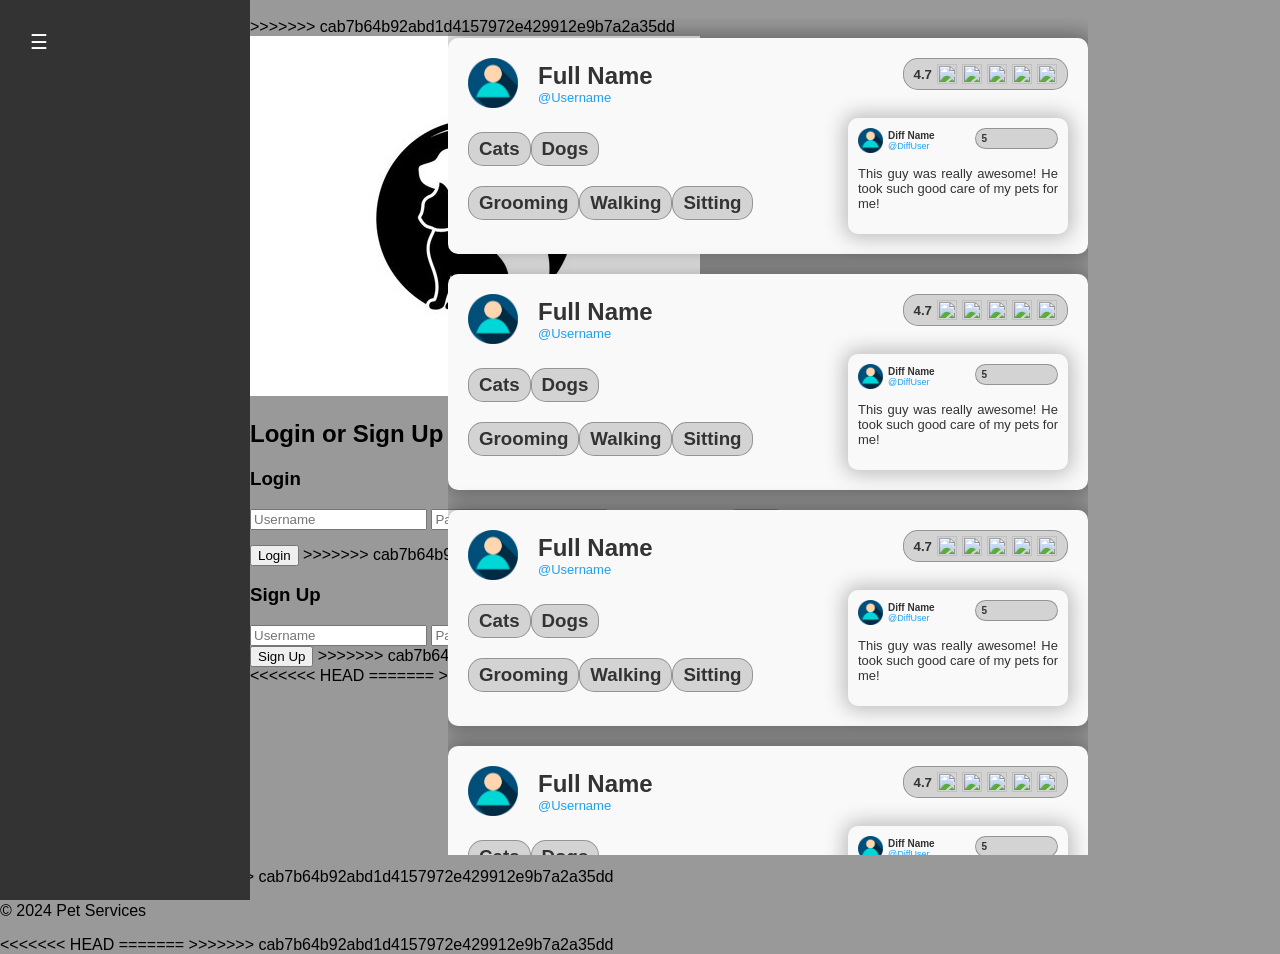
==== commit 8279d944: "merge" ====
--- a/Index.html
+++ b/Index.html
@@ -26,21 +26,6 @@
 
 </head>
 <body>
-    <div id="edit-profile" class="edit-profile">
-        <div id="profile-editor" class="profile-editor">
-            <h1 style="display: flex; flex-direction: row;">First Name: <textarea id="edit-first-name" class="text"></textarea></h1>
-            <h1 style="display: flex; flex-direction: row;">Last Name: <textarea id="edit-last-name" class="text"></textarea></h1>
-            <h1 style="display: flex; flex-direction: row;">User Name: <textarea id="edit-user-name" class="text"></textarea></h1>
-            <h1 style="display: flex; flex-direction: row;">Contact Info: <textarea id="edit-contact-info" class="text"></textarea></h1>
-            <h1 style="display: flex; flex-direction: row;">Biography: <textarea id="edit-bio" class="text"></textarea></h1>
-            
-            <div class="buttons-box" style="display: flex; flex-direction: row;">      
-                <button class="save-btn" onclick="saveEdit()">Save</button>
-                <button class="cancel-btn" onclick="toggleEditProfile()">Cancel</button>
-            </div>
-        </div>
-
-    </div>
 
     <!-- Sidebar -->
     <div id="sidebar" class="sidebar">
@@ -77,43 +62,45 @@
             </ul>
         </nav>
     </div>
+    <div id="scroller-wrapper" class="scroller-wrapper">
+        <div class="scroller" id="scroller">
+            
+
+        </div>
+    </div>
     <div id="main-content" class="main-content">
         <!-- Logout Button -->
 
         <div class="profile" id="profile" style="display: none;">
-            <div class="profile-left">
-                <div id="profile-basic-info" class="profile-basic-info">
-                    <div style="display: flex; flex-direction: row; width: 100%;">
-                        <img id="profile-pfp" class="profile-pfp" src="images/pfp.png"/>
-                        <div class="profile-user-info">
-                            <div style="display: flex; flex-direction: row; justify-content: space-between;">
-                                <h1 id="profile-full-name" class="profile-full-name">Full Name</h1>
+            <div id="profile-50-split" class="profile-50-split">
+                <div class="profile-left">
+                    <div id="profile-basic-info" class="profile-basic-info">
+                        <div style="display: flex; flex-direction: row; width: 100%;">
+                            <img class="profile-pfp" src="images/pfp.png"/>
+                            <div class="profile-user-info">
+                                <div style="display: flex; flex-direction: row; justify-content: space-between;">
+                                    <h1 class="profile-full-name">Full Name</h1>
+                                </div>
+                                <div style="display: flex; flex-direction: row;">
+                                    <h2 class="profile-user-name">@Username</h2>
+                                    <h2 class="profile-contact-info">email@email.com, 704-xxx-yyyy</h2>
+                                </div>
                             </div>
-                            <div style="display: flex; flex-direction: row;">
-                                <h2 id="profile-user-name" class="profile-user-name">@Username</h2>
-                                <h2 id="profile-contact-info" class="profile-contact-info">email@email.com, 704-xxx-yyyy</h2>
-                            </div>
+                            <h3 class="profile-edit-button">Edit</h3>
                         </div>
-                        <h3 id="profile-edit-button" class="profile-edit-button" onclick="toggleEditProfile()">Edit</h3>
-                    </div>
-                    <div id="profile-bio" class="profile-bio">
-                        <h5 class="profile-bio-header">Biography</h5>
-                        Hello! I'm [Your Name], the [Your Job Title] here at [Company Name]. With [X] years in [Your Industry/Field], I specialize in [Your Key Skills/Expertise]. My role involves [Brief Description of Main Responsibilities], and I'm particularly proud of [One or Two Key Achievements]
-                    </div>
-                </div>
-                <div class="profile-reviews-wrapper">
-                    <div class="profile-reviews-scroller" id="profile-reviews-scroller">
-                        
+                        <div class="profile-bio">
+                            <h5 class="profile-bio-header">Biography</h5>
+                            Hello! I'm [Your Name], the [Your Job Title] here at [Company Name]. With [X] years in [Your Industry/Field], I specialize in [Your Key Skills/Expertise]. My role involves [Brief Description of Main Responsibilities], and I'm particularly proud of [One or Two Key Achievements]
+                        </div>
+                    </div>
+                    <div class="profile-reviews-wrapper">
+                        <div class="profile-reviews-scroller" id="profile-reviews-scroller">
+                            
+                        </div>
                     </div>
                 </div>
             </div>
     
-        </div>
-        <div id="scroller-wrapper" class="scroller-wrapper" style="display: none;">
-            <div class="scroller" id="scroller">
-                
-    
-            </div>
         </div>
        
         
@@ -370,7 +357,6 @@
 =======
 >>>>>>> cab7b64b92abd1d4157972e429912e9b7a2a35dd
 
-      
 
         <!-- Contact Section -->
         <div id="contact" class="content-section" style="display: none;">
@@ -483,7 +469,7 @@
                     <img class="pfp-img" src="images/pfp.png" />
                     <div>
                         <h2 id="service-full-name" style="margin: 0; margin-left: 20px;">Full Name</h2>
-                        <h4 id="service-user-name">@Username</h4>
+                        <h4 id="serice-user-name">@Username</h4>
                     </div>
                 </div>
                 <!-- Rating-->
@@ -502,14 +488,14 @@
                 <div style="display: flex; flex-direction: column; justify-content: space-evenly;">
                     <!-- Cats and Dogs-->
                     <div id="service-pet-listing" style="display: flex; flex-direction: row; align-items: center;">
-                        <h3 id="service-cats-bubble" style=" display: none;">Cats</h3>
-                        <h3 id="service-dogs-bubble" style="display: none;">Dogs</h3>
+                        <h3 id="service-cats-bubble" style="margin-left: 0;">Cats</h3>
+                        <h3 id="service-dogs-bubble">Dogs</h3>
                     </div>
                     <!-- Grooming, Walking, and Sitting-->
-                    <div style="display: flex; flex-direction: row; align-items: center; justify-content: space-evenly;">
-                        <h3 id="service-grooming-bubble" style=" display: none;">Grooming</h3>
-                        <h3 id="service-walking-bubble" style="display: none;">Walking</h3>
-                        <h3 id="service-sitting-bubble" style="display: none;">Sitting</h3>
+                    <div style="display: flex; flex-direction: row; align-items: center;">
+                        <h3 id="service-grooming-bubble" style="margin-left: 0;">Grooming</h3>
+                        <h3 id="service-walking-bubble">Walking</h3>
+                        <h3 id="service-sitting-bubble">Sitting</h3>
                     </div>
                 </div>
                 
@@ -517,7 +503,7 @@
         </div>
     </template>
     <template id="review-template">
-        <div id="review" class="review">
+        <div class="review">
             <!-- Review -->
             <div style="display: flex; flex-direction: row; justify-content: space-between;">
                 <!-- PFP, name, and username-->
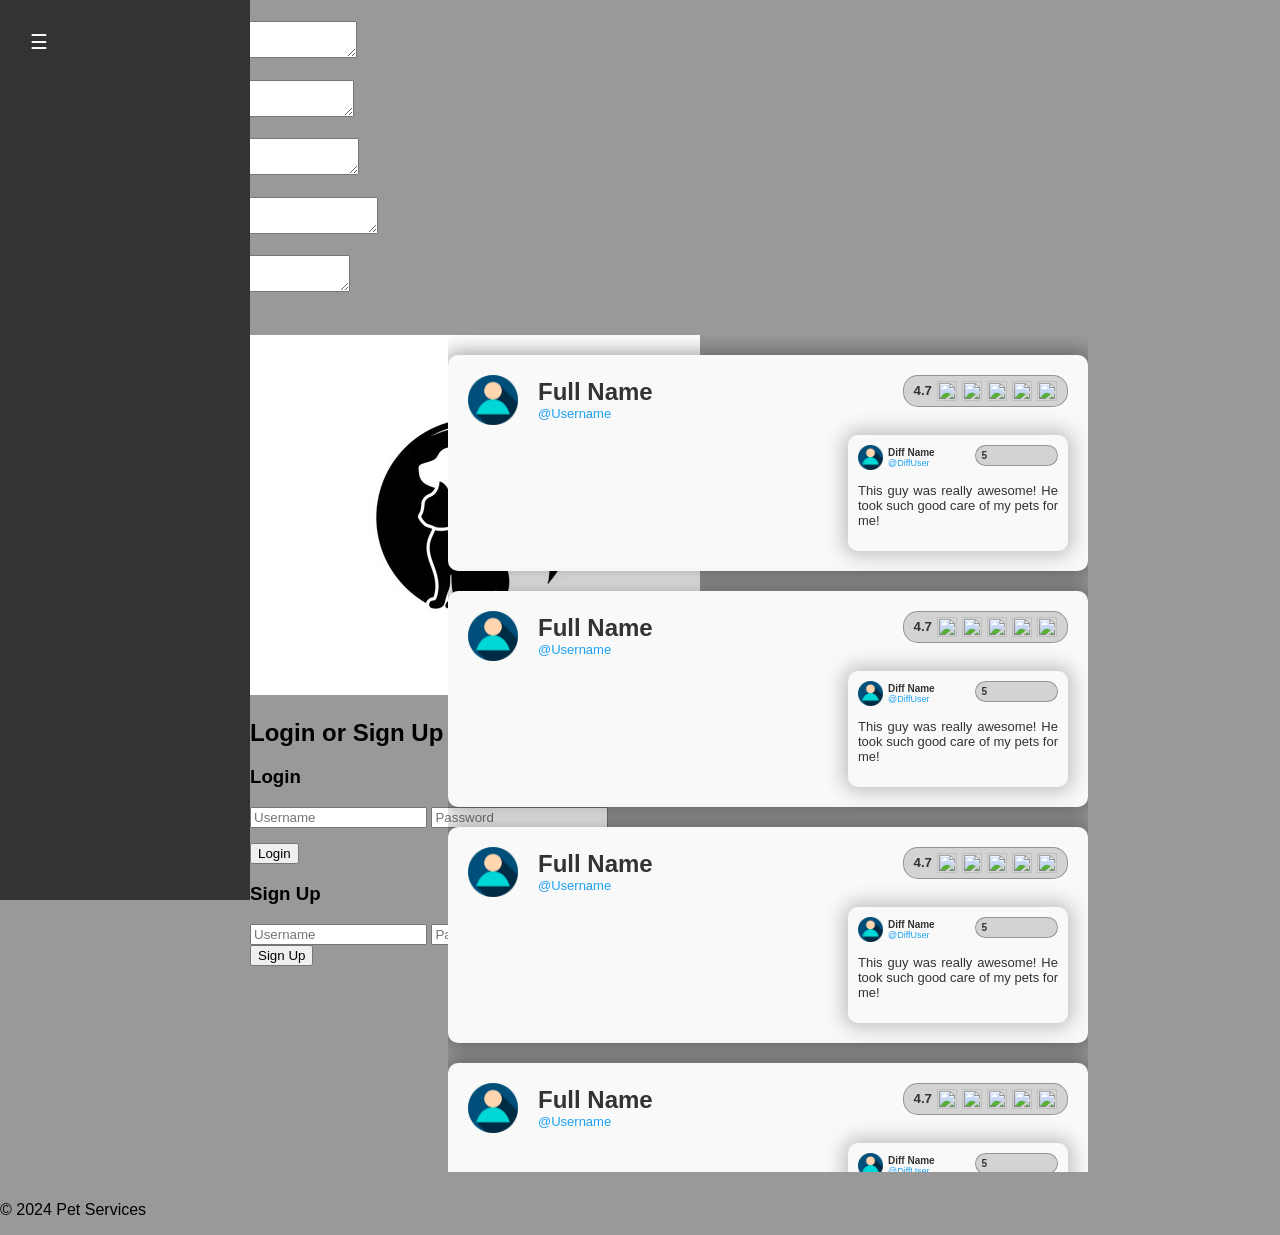
==== commit db9f911b: "fixed merge" ====
--- a/Index.html
+++ b/Index.html
@@ -5,18 +5,6 @@
     <meta name="viewport" content="width=device-width, initial-scale=1.0">
     <title>Pet Services Homepage</title>
     <link rel="stylesheet" href="styles.css"> <!-- Linking the external CSS file -->
-<<<<<<< HEAD
-    <link rel="stylesheet" href="styles2.css"> <!-- New dog grooming stylesheet -->
-
-</head>
-<body>
-    <!-- Sidebar -->
-    <div id="sidebar" class="sidebar">
-       
-        <button class="toggle-btn" onclick="toggleNavbar()">☰</button>
-        <nav id="navbar" class="navbar">
-            <ul>
-=======
     <link rel="stylesheet" href="service.css">
     <link rel="stylesheet" href="scroller.css">
     <link rel="stylesheet" href="profile.css">
@@ -26,6 +14,21 @@
 
 </head>
 <body>
+    <div id="edit-profile" class="edit-profile">
+        <div id="profile-editor" class="profile-editor">
+            <h1 style="display: flex; flex-direction: row;">First Name: <textarea id="edit-first-name" class="text"></textarea></h1>
+            <h1 style="display: flex; flex-direction: row;">Last Name: <textarea id="edit-last-name" class="text"></textarea></h1>
+            <h1 style="display: flex; flex-direction: row;">User Name: <textarea id="edit-user-name" class="text"></textarea></h1>
+            <h1 style="display: flex; flex-direction: row;">Contact Info: <textarea id="edit-contact-info" class="text"></textarea></h1>
+            <h1 style="display: flex; flex-direction: row;">Biography: <textarea id="edit-bio" class="text"></textarea></h1>
+            
+            <div class="buttons-box" style="display: flex; flex-direction: row;">      
+                <button class="save-btn" onclick="saveEdit()">Save</button>
+                <button class="cancel-btn" onclick="toggleEditProfile()">Cancel</button>
+            </div>
+        </div>
+
+    </div>
 
     <!-- Sidebar -->
     <div id="sidebar" class="sidebar">
@@ -33,78 +36,56 @@
         <nav id="navbar" class="navbar">
             <img id="pfp" src="images/pfp.png" class="pfp-img" style="margin-left: 40%; margin-top: 5%;" onclick="toggleProfile()"/>
             <ul style="margin-top: 2%;">
->>>>>>> cab7b64b92abd1d4157972e429912e9b7a2a35dd
                 <li><a href="#" onclick="showSection('pet-type-section')">Select Pet Type</a></li>
                 <li><a href="#" onclick="showSection('grooming')">Grooming</a></li>
                 <li><a href="#" onclick="showSection('walking')">Walking</a></li>
                 <li><a href="#" onclick="showSection('sitting')">Sitting</a></li>
                 <li><a href="#" onclick="showSection('contact')">Contact</a></li>
                 <li><a href="#" onclick="showSection('reviews')">Reviews</a></li>
-<<<<<<< HEAD
-            </ul>
-        </nav>
-    </div>
-
-   
-    <div id="main-content" class="main-content">
-        <!-- Logout Button -->
-        <button id="logout-btn" style="display: none;" onclick="logout()">Logout</button>
-
-        <!-- Welcome Message -->
-        <section id="welcome-section" class="content-section">
-            <h2>Welcome to the Homepage</h2>
-             <img src="images/homepagepic.jpg" alt="Welcome to Pet Services" class="homepage-image">
-            <p>Let's get started!</p>
-        </section>
-
-=======
                 <li><button id="logout-btn" onclick="logout_db()" style="font-size: 18px; margin: 0;">Logout</button></li>
             </ul>
         </nav>
     </div>
-    <div id="scroller-wrapper" class="scroller-wrapper">
-        <div class="scroller" id="scroller">
-            
-
-        </div>
-    </div>
     <div id="main-content" class="main-content">
         <!-- Logout Button -->
 
         <div class="profile" id="profile" style="display: none;">
-            <div id="profile-50-split" class="profile-50-split">
-                <div class="profile-left">
-                    <div id="profile-basic-info" class="profile-basic-info">
-                        <div style="display: flex; flex-direction: row; width: 100%;">
-                            <img class="profile-pfp" src="images/pfp.png"/>
-                            <div class="profile-user-info">
-                                <div style="display: flex; flex-direction: row; justify-content: space-between;">
-                                    <h1 class="profile-full-name">Full Name</h1>
-                                </div>
-                                <div style="display: flex; flex-direction: row;">
-                                    <h2 class="profile-user-name">@Username</h2>
-                                    <h2 class="profile-contact-info">email@email.com, 704-xxx-yyyy</h2>
-                                </div>
+            <div class="profile-left">
+                <div id="profile-basic-info" class="profile-basic-info">
+                    <div style="display: flex; flex-direction: row; width: 100%;">
+                        <img id="profile-pfp" class="profile-pfp" src="images/pfp.png"/>
+                        <div class="profile-user-info">
+                            <div style="display: flex; flex-direction: row; justify-content: space-between;">
+                                <h1 id="profile-full-name" class="profile-full-name">Full Name</h1>
                             </div>
-                            <h3 class="profile-edit-button">Edit</h3>
+                            <div style="display: flex; flex-direction: row;">
+                                <h2 id="profile-user-name" class="profile-user-name">@Username</h2>
+                                <h2 id="profile-contact-info" class="profile-contact-info">email@email.com, 704-xxx-yyyy</h2>
+                            </div>
                         </div>
-                        <div class="profile-bio">
-                            <h5 class="profile-bio-header">Biography</h5>
-                            Hello! I'm [Your Name], the [Your Job Title] here at [Company Name]. With [X] years in [Your Industry/Field], I specialize in [Your Key Skills/Expertise]. My role involves [Brief Description of Main Responsibilities], and I'm particularly proud of [One or Two Key Achievements]
-                        </div>
-                    </div>
-                    <div class="profile-reviews-wrapper">
-                        <div class="profile-reviews-scroller" id="profile-reviews-scroller">
-                            
-                        </div>
+                        <h3 id="profile-edit-button" class="profile-edit-button" onclick="toggleEditProfile()">Edit</h3>
+                    </div>
+                    <div id="profile-bio" class="profile-bio">
+                        <h5 class="profile-bio-header">Biography</h5>
+                        Hello! I'm [Your Name], the [Your Job Title] here at [Company Name]. With [X] years in [Your Industry/Field], I specialize in [Your Key Skills/Expertise]. My role involves [Brief Description of Main Responsibilities], and I'm particularly proud of [One or Two Key Achievements]
+                    </div>
+                </div>
+                <div class="profile-reviews-wrapper">
+                    <div class="profile-reviews-scroller" id="profile-reviews-scroller">
+                        
                     </div>
                 </div>
             </div>
     
         </div>
+        <div id="scroller-wrapper" class="scroller-wrapper" style="display: none;">
+            <div class="scroller" id="scroller">
+                
+    
+            </div>
+        </div>
        
         
->>>>>>> cab7b64b92abd1d4157972e429912e9b7a2a35dd
         <!-- Login/Signup Modal -->
         <div id="auth-modal" class="modal">
             <div class="modal-content">
@@ -116,27 +97,19 @@
                         <h3>Login</h3>
                         <input type="text" id="login-username" placeholder="Username" required>
                         <input type="password" id="login-password" placeholder="Password" required>
-<<<<<<< HEAD
-                        <button onclick="login()">Login</button>
-=======
                         <div style="display: flex; flex-direction: row; justify-content: center; align-items: center;">
                             <input type="checkbox"  id="login-cache" value="Stay signed in?" style="padding: 0; width: 25%; margin: 0;">
                             <label for="login-cache" style="font-size: small; padding: 0; color: rgb(51, 51, 51);">Stay signed in?</label>
                         </div>
                         <button onclick="login_db()">Login</button>
->>>>>>> cab7b64b92abd1d4157972e429912e9b7a2a35dd
                     </div>
                     
                     <div class="signup-section">
                         <h3>Sign Up</h3>
                         <input type="text" id="signup-username" placeholder="Username" required>
                         <input type="password" id="signup-password" placeholder="Password" required>
-<<<<<<< HEAD
-                        <button onclick="signup()">Sign Up</button>
-=======
                         <br />
                         <button onclick="createUser()">Sign Up</button>
->>>>>>> cab7b64b92abd1d4157972e429912e9b7a2a35dd
                     </div>
                 </div>
             </div>
@@ -155,208 +128,6 @@
             </div>
         </section>
 
-<<<<<<< HEAD
-        <section id="cat-grooming-section" class="content-section" style="display: none;">
-            <h2>Cat Grooming Services</h2>
-            <p>We offer specialized grooming services for cats including bathing, nail trimming, and fur brushing. Our experienced team ensures your cat looks and feels their best!</p>
-        
-            <!-- Slideshow for Cat Grooming with Arrow Container -->
-            <div class="slideshow-container cat-slideshow">
-                <div class="slide fade cat-slide">
-                    <img src="images/cat-grooming1.png" alt="Cat Grooming 1" class="slide-image">
-                </div>
-                <div class="slide fade cat-slide">
-                    <img src="images/cat-grooming2.png" alt="Cat Grooming 2" class="slide-image">
-                </div>
-                <div class="slide fade cat-slide">
-                    <img src="images/cat-grooming3.png" alt="Cat Grooming 3" class="slide-image">
-                </div>
-        
-                <!-- Arrow container with controls -->
-                <div class="arrow-container">
-                    <a class="prev" onclick="changeCatSlide(-1)">&#10094;</a>
-                    <a class="next" onclick="changeCatSlide(1)">&#10095;</a>
-                </div>
-            </div>
-        
-            <!-- Dots to indicate slide -->
-            <div class="dots-container" style="text-align:center">
-                <span class="dot cat-dot" onclick="currentCatSlide(1)"></span> 
-                <span class="dot cat-dot" onclick="currentCatSlide(2)"></span> 
-                <span class="dot cat-dot" onclick="currentCatSlide(3)"></span> 
-            </div>
-        </section>
-        
-                        <!-- Dog Grooming Section -->
-        <section id="dog-grooming-section" class="content-section" style="display: none;">
-            <h2>Dog Grooming Services</h2>
-            <p>We offer dog grooming services including bathing, fur trimming, and nail clipping. Our professional groomers provide a relaxing experience for your dog, ensuring their coat is healthy and shiny.</p>
-        
-            <!-- Slideshow for Dog Grooming with Arrow Container -->
-            <div class="slideshow-container dog-slideshow">
-                <div class="slide fade dog-slide">
-                    <img src="images/dog-grooming1.png" alt="Dog Grooming 1" class="slide-image">
-                </div>
-                <div class="slide fade dog-slide">
-                    <img src="images/dog-grooming2.png" alt="Dog Grooming 2" class="slide-image">
-                </div>
-                <div class="slide fade dog-slide">
-                    <img src="images/dog-grooming3.png" alt="Dog Grooming 3" class="slide-image">
-                </div>
-        
-                <!-- Arrow container with controls -->
-                <div class="arrow-container">
-                    <a class="prev" onclick="changeDogSlide(-1)">&#10094;</a>
-                    <a class="next" onclick="changeDogSlide(1)">&#10095;</a>
-                </div>
-            </div>
-        
-            <!-- Dots to indicate slide -->
-            <div class="dots-container" style="text-align:center">
-                <span class="dot dog-dot" onclick="currentDogSlide(1)"></span> 
-                <span class="dot dog-dot" onclick="currentDogSlide(2)"></span> 
-                <span class="dot dog-dot" onclick="currentDogSlide(3)"></span> 
-            </div>
-        </section>
-        <section id="cat-walking-section" class="content-section" style="display: none;">
-            <h2>Cat Walking Services</h2>
-            <p>Our cat walking services ensure your feline friend gets the exercise and stimulation they need while staying safe and happy. We offer specialized routes designed for cats to explore safely!</p>
-        
-            <!-- Slideshow Gallery -->
-            <div class="slideshow-container">
-                <!-- Slide 1 -->
-                <div class="slide cat-walking-slide">
-                    <img src="images/cat-walking1.png" alt="Cat Walking 1" class="slide-image">
-                </div>
-                <!-- Slide 2 -->
-                <div class="slide cat-walking-slide">
-                    <img src="images/cat-walking2.png" alt="Cat Walking 2" class="slide-image">
-                </div>
-                <!-- Slide 3 -->
-                <div class="slide cat-walking-slide">
-                    <img src="images/cat-walking3.png" alt="Cat Walking 3" class="slide-image">
-                </div>
-        
-                <!-- Arrow Container -->
-                <div class="arrow-container">
-                    <a class="prev" onclick="changeCatWalkingSlide(-1)">&#10094;</a>
-                    <a class="next" onclick="changeCatWalkingSlide(1)">&#10095;</a>
-                </div>
-            </div>
-        
-            <!-- Dots Navigation -->
-            <div class="dots-container" style="text-align: center;">
-                <span class="dot cat-walking-dot" onclick="currentCatWalkingSlide(1)"></span>
-                <span class="dot cat-walking-dot" onclick="currentCatWalkingSlide(2)"></span>
-                <span class="dot cat-walking-dot" onclick="currentCatWalkingSlide(3)"></span>
-            </div>
-        </section>
-        
-
-        
-       
-
-        <section id="dog-walking-section" class="content-section" style="display: none;">
-            <h2>Dog Walking Services</h2>
-            <p>Our dog walking services provide exercise, companionship, and fun for your canine friend. Each walk is tailored to suit your dog's energy level and needs!</p>   
-       <div class="slideshow-container">
-        <!-- Slide 1 -->
-        <div class="slide dog-walking-slide">
-            <img src="images/dog-walking1.png" alt="Dog Walking 1" class="slide-image">
-        </div>
-        <!-- Slide 2 -->
-        <div class="slide dog-walking-slide">
-            <img src="images/dog-walking2.png" alt="Dog Walking 2" class="slide-image">
-        </div>
-        <!-- Slide 3 -->
-        <div class="slide dog-walking-slide">
-            <img src="images/dog-walking3.png" alt="Dog Walking 3" class="slide-image">
-        </div>
-
-        <!-- Arrow Container -->
-        <div class="arrow-container">
-            <a class="prev" onclick="changeDogWalkingSlide(-1)">&#10094;</a>
-            <a class="next" onclick="changeDogWalkingSlide(1)">&#10095;</a>
-        </div>
-    </div>
-
-    <!-- Dots Navigation -->
-    <div class="dots-container" style="text-align: center;">
-        <span class="dot dog-walking-dot" onclick="currentDogWalkingSlide(1)"></span>
-        <span class="dot dog-walking-dot" onclick="currentDogWalkingSlide(2)"></span>
-        <span class="dot dog-walking-dot" onclick="currentDogWalkingSlide(3)"></span>
-    </div>
-
-        </section>
-        <section id="cat-sitting-section" class="content-section" style="display: none;">
-            <h2>Cat Sitting Services</h2>
-            <p>Our cat sitting services provide your feline friend with care and companionship while you're away. We ensure they receive feeding, playtime, and the attention they deserve!</p>
-        
-            <!-- Slideshow for Cat Sitting with Arrow Container -->
-            <div class="slideshow-container cat-sitting-slideshow">
-                <div class="slide fade cat-sitting-slide">
-                    <img src="images/cat-sitting1.png" alt="Cat Sitting 1" class="slide-image">
-                </div>
-                <div class="slide fade cat-sitting-slide">
-                    <img src="images/cat-sitting2.png" alt="Cat Sitting 2" class="slide-image">
-                </div>
-                <div class="slide fade cat-sitting-slide">
-                    <img src="images/cat-sitting3.png" alt="Cat Sitting 3" class="slide-image">
-                </div>
-        
-                <!-- Arrow container with controls -->
-                <div class="arrow-container">
-                    <a class="prev" onclick="changeCatSittingSlide(-1)">&#10094;</a>
-                    <a class="next" onclick="changeCatSittingSlide(1)">&#10095;</a>
-                </div>
-            </div>
-        
-            <!-- Dots to indicate slide -->
-            <div class="dots-container" style="text-align: center;">
-                <span class="dot cat-sitting-dot" onclick="currentCatSittingSlide(1)"></span>
-                <span class="dot cat-sitting-dot" onclick="currentCatSittingSlide(2)"></span>
-                <span class="dot cat-sitting-dot" onclick="currentCatSittingSlide(3)"></span>
-            </div>
-        </section>
-        <section id="dog-sitting-section" class="content-section" style="display: none;">
-            <h2>Dog Sitting Services</h2>
-            <p>Our dog sitting services ensure your canine companion feels loved and cared for while you're away. From feeding to playtime, we provide everything your dog needs!</p>
-        
-            <!-- Slideshow for Dog Sitting with Arrow Container -->
-            <div class="slideshow-container dog-sitting-slideshow">
-                <div class="slide fade dog-sitting-slide">
-                    <img src="images/dog-sitting1.png" alt="Dog Sitting 1" class="slide-image">
-                </div>
-                <div class="slide fade dog-sitting-slide">
-                    <img src="images/dog-sitting2.png" alt="Dog Sitting 2" class="slide-image">
-                </div>
-                <div class="slide fade dog-sitting-slide">
-                    <img src="images/dog-sitting3.png" alt="Dog Sitting 3" class="slide-image">
-                </div>
-        
-                <!-- Arrow container with controls -->
-                <div class="arrow-container">
-                    <a class="prev" onclick="changeDogSittingSlide(-1)">&#10094;</a>
-                    <a class="next" onclick="changeDogSittingSlide(1)">&#10095;</a>
-                </div>
-            </div>
-        
-            <!-- Dots to indicate slide -->
-            <div class="dots-container" style="text-align: center;">
-                <span class="dot dog-sitting-dot" onclick="currentDogSittingSlide(1)"></span>
-                <span class="dot dog-sitting-dot" onclick="currentDogSittingSlide(2)"></span>
-                <span class="dot dog-sitting-dot" onclick="currentDogSittingSlide(3)"></span>
-            </div>
-        </section>
-        
-        
-        
-        
-        
-
-=======
->>>>>>> cab7b64b92abd1d4157972e429912e9b7a2a35dd
-
 
         <!-- Contact Section -->
         <div id="contact" class="content-section" style="display: none;">
@@ -366,23 +137,20 @@
             <p>Phone: (123) 456-7890</p>
             <a href="mailto:contact@petservices.com" class="write-button">Write Us</a>
             <div class="social-media">
-<<<<<<< HEAD
                  <div class="faq-section">
-        <h3>Frequently Asked Questions (FAQ)</h3>
-        <ul>
-            <li>
-                <h4>How do I leave a review?</h4>
-                <p>To leave a review, visit our homepage and click on the "Reviews" tab. From there, you can rate our services and write a short message about your experience.</p>
-            </li>
-            <li>
-                <h4>How do I select which pet I need services for?</h4>
-                <p>When you log in, you'll be prompted to select your pet's profile. If you haven’t created a profile for your pet.</p>
-            </li>
-        </ul>
-    </div>
-</div>
-=======
->>>>>>> cab7b64b92abd1d4157972e429912e9b7a2a35dd
+                    <h3>Frequently Asked Questions (FAQ)</h3>
+                    <ul>
+                        <li>
+                            <h4>How do I leave a review?</h4>
+                            <p>To leave a review, visit our homepage and click on the "Reviews" tab. From there, you can rate our services and write a short message about your experience.</p>
+                        </li>
+                        <li>
+                            <h4>How do I select which pet I need services for?</h4>
+                            <p>When you log in, you'll be prompted to select your pet's profile. If you haven’t created a profile for your pet.</p>
+                        </li>
+                    </ul>
+                </div>
+            </div>
                 <h3>Find us elsewhere</h3>
                 <ul>
                     <li><a href="#">Facebook</a></li>
@@ -449,18 +217,10 @@
             </ul>
         </div>
 
-<<<<<<< HEAD
-        
-=======
-
->>>>>>> cab7b64b92abd1d4157972e429912e9b7a2a35dd
         <footer>
             <p>&copy; 2024 Pet Services</p>
         </footer>
     </div>
-<<<<<<< HEAD
-
-=======
     <template id="serviceTemplate">
         <div id="service id" class="service">
             <div style="display: flex; flex-direction: row; justify-content: space-between;">
@@ -469,7 +229,7 @@
                     <img class="pfp-img" src="images/pfp.png" />
                     <div>
                         <h2 id="service-full-name" style="margin: 0; margin-left: 20px;">Full Name</h2>
-                        <h4 id="serice-user-name">@Username</h4>
+                        <h4 id="service-user-name">@Username</h4>
                     </div>
                 </div>
                 <!-- Rating-->
@@ -488,14 +248,14 @@
                 <div style="display: flex; flex-direction: column; justify-content: space-evenly;">
                     <!-- Cats and Dogs-->
                     <div id="service-pet-listing" style="display: flex; flex-direction: row; align-items: center;">
-                        <h3 id="service-cats-bubble" style="margin-left: 0;">Cats</h3>
-                        <h3 id="service-dogs-bubble">Dogs</h3>
+                        <h3 id="service-cats-bubble" style=" display: none;">Cats</h3>
+                        <h3 id="service-dogs-bubble" style="display: none;">Dogs</h3>
                     </div>
                     <!-- Grooming, Walking, and Sitting-->
-                    <div style="display: flex; flex-direction: row; align-items: center;">
-                        <h3 id="service-grooming-bubble" style="margin-left: 0;">Grooming</h3>
-                        <h3 id="service-walking-bubble">Walking</h3>
-                        <h3 id="service-sitting-bubble">Sitting</h3>
+                    <div style="display: flex; flex-direction: row; align-items: center; justify-content: space-evenly;">
+                        <h3 id="service-grooming-bubble" style=" display: none;">Grooming</h3>
+                        <h3 id="service-walking-bubble" style="display: none;">Walking</h3>
+                        <h3 id="service-sitting-bubble" style="display: none;">Sitting</h3>
                     </div>
                 </div>
                 
@@ -503,7 +263,7 @@
         </div>
     </template>
     <template id="review-template">
-        <div class="review">
+        <div id="review" class="review">
             <!-- Review -->
             <div style="display: flex; flex-direction: row; justify-content: space-between;">
                 <!-- PFP, name, and username-->
@@ -531,7 +291,6 @@
             </div>
         </div>
     </template>
->>>>>>> cab7b64b92abd1d4157972e429912e9b7a2a35dd
     
     <script src="script.js"></script>
 </body>
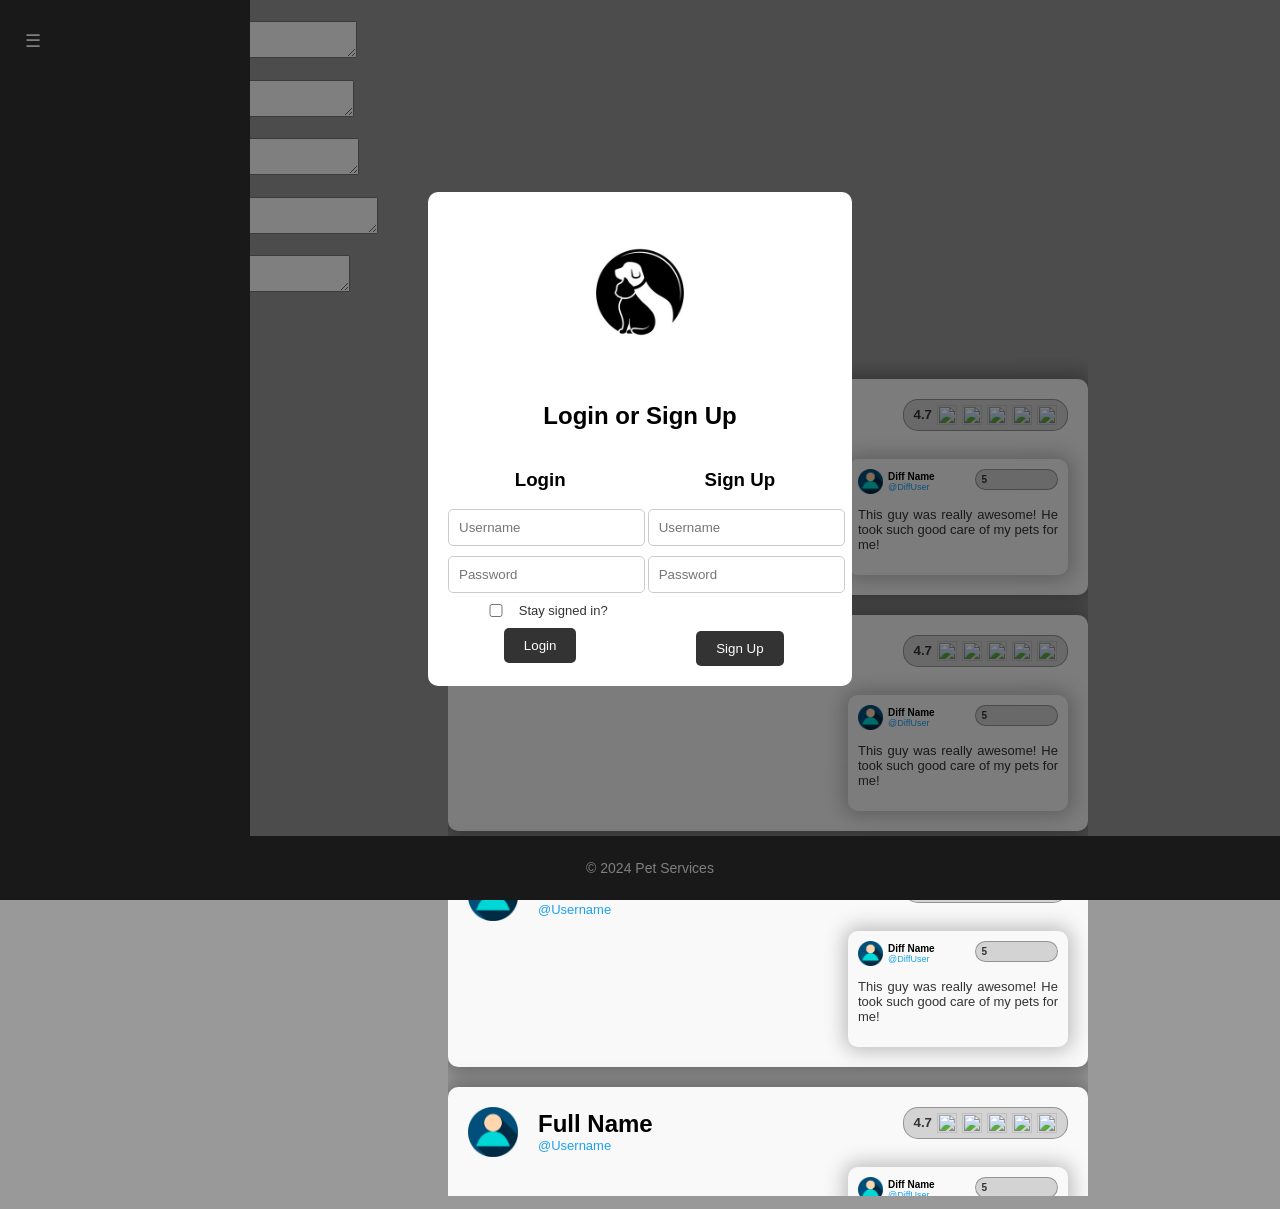
==== commit dc40c8e0: "fix!: minor bug fixes" ====
--- a/Index.html
+++ b/Index.html
@@ -40,8 +40,9 @@
                 <li><a href="#" onclick="showSection('grooming')">Grooming</a></li>
                 <li><a href="#" onclick="showSection('walking')">Walking</a></li>
                 <li><a href="#" onclick="showSection('sitting')">Sitting</a></li>
-                <li><a href="#" onclick="showSection('contact')">Contact</a></li>
+                <li><a href="#" onclick="contact()">Contact</a></li>
                 <li><a href="#" onclick="showSection('reviews')">Reviews</a></li>
+                <li><button onclick="showBookingForm()">Book A Service</button></li>
                 <li><button id="logout-btn" onclick="logout_db()" style="font-size: 18px; margin: 0;">Logout</button></li>
             </ul>
         </nav>
--- a/styles.css
+++ b/styles.css
@@ -6,12 +6,9 @@
     font-family: Arial, sans-serif;
 }
 
-<<<<<<< HEAD
-=======
 .center-wrapper {
     
 }
->>>>>>> cab7b64b92abd1d4157972e429912e9b7a2a35dd
 
 /* Slideshow container */
 .slideshow-container {
@@ -190,11 +187,7 @@
     transition: width 0.3s ease;
 }
 
-<<<<<<< HEAD
-.sidebar a {
-=======
 .sidebar a, .sidebar button {
->>>>>>> cab7b64b92abd1d4157972e429912e9b7a2a35dd
     padding: 10px 15px;
     text-decoration: none;
     font-size: 18px;
@@ -206,12 +199,9 @@
 .sidebar a:hover {
     background-color: #111;
 }
-<<<<<<< HEAD
-=======
 .sidebar img {
     cursor: pointer;
 }
->>>>>>> cab7b64b92abd1d4157972e429912e9b7a2a35dd
 
 .toggle-btn {
     position: absolute;
@@ -553,8 +543,6 @@
     border: 1px solid #ccc;
     background-color: #f4f4f4;
 }
-<<<<<<< HEAD
-=======
 
 .book-service-btn {
     background-color: #007BFF;
@@ -625,4 +613,3 @@
 .checkout-btn:hover {
     background-color: #218838;
 }
->>>>>>> cab7b64b92abd1d4157972e429912e9b7a2a35dd
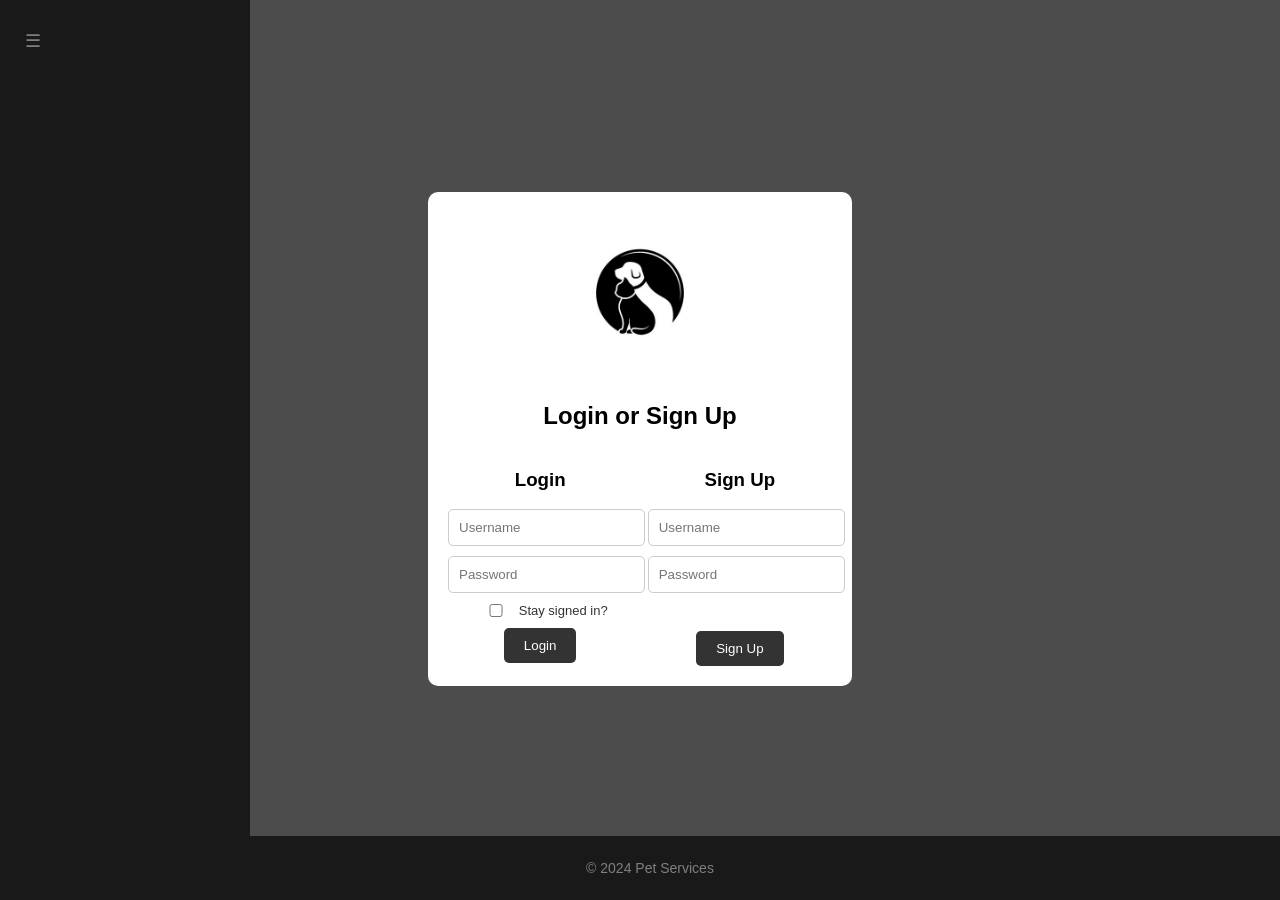
==== commit b2cfb0bb: "feat!: profile now more responsive, service list displays sorted" ====
--- a/Index.html
+++ b/Index.html
@@ -51,30 +51,74 @@
         <!-- Logout Button -->
 
         <div class="profile" id="profile" style="display: none;">
-            <div class="profile-left">
-                <div id="profile-basic-info" class="profile-basic-info">
-                    <div style="display: flex; flex-direction: row; width: 100%;">
-                        <img id="profile-pfp" class="profile-pfp" src="images/pfp.png"/>
-                        <div class="profile-user-info">
-                            <div style="display: flex; flex-direction: row; justify-content: space-between;">
-                                <h1 id="profile-full-name" class="profile-full-name">Full Name</h1>
+            <div class="profile-50-split">
+                <div class="profile-left">
+                    <div id="profile-basic-info" class="profile-basic-info">
+                        <div style="display: flex; flex-direction: row; width: 100%;">
+                            <img id="profile-pfp" class="profile-pfp" src="images/pfp.png"/>
+                            <div class="profile-user-info">
+                                <div style="display: flex; flex-direction: row; justify-content: space-between;">
+                                    <h1 id="profile-full-name" class="profile-full-name">Full Name</h1>
+                                </div>
+                                <div style="display: flex; flex-direction: row;">
+                                    <h2 id="profile-user-name" class="profile-user-name">@Username</h2>
+                                    <h2 id="profile-contact-info" class="profile-contact-info">email@email.com, 704-xxx-yyyy</h2>
+                                </div>
                             </div>
-                            <div style="display: flex; flex-direction: row;">
-                                <h2 id="profile-user-name" class="profile-user-name">@Username</h2>
-                                <h2 id="profile-contact-info" class="profile-contact-info">email@email.com, 704-xxx-yyyy</h2>
+                            <h3 id="profile-edit-button" class="profile-edit-button" onclick="toggleEditProfile()">Edit</h3>
+                        </div>
+                        <div id="profile-bio" class="profile-bio">
+                            <h5 class="profile-bio-header">Biography</h5>
+                            Hello! I'm [Your Name], the [Your Job Title] here at [Company Name]. With [X] years in [Your Industry/Field], I specialize in [Your Key Skills/Expertise]. My role involves [Brief Description of Main Responsibilities], and I'm particularly proud of [One or Two Key Achievements]
+                        </div>
+                    </div>
+                    <div class="profile-reviews-wrapper">
+                        <div class="profile-reviews-scroller" id="profile-reviews-scroller">
+                            
+                        </div>
+                    </div>
+                </div>
+                <div id="profile-right" class="profile-right">
+                    <div id="profile-service" class="service">
+                        <div style="display: flex; flex-direction: row; justify-content: space-between;">
+                            <!-- PFP, name, and username-->
+                            <div style="display: flex; flex-direction: row; align-items: center; margin-bottom: 10px;">
+                                <img class="pfp-img" src="images/pfp.png" />
+                                <div>
+                                    <h2 id="service-full-name" style="margin: 0; margin-left: 20px;">Full Name</h2>
+                                    <h4 id="service-user-name">@Username</h4>
+                                </div>
                             </div>
-                        </div>
-                        <h3 id="profile-edit-button" class="profile-edit-button" onclick="toggleEditProfile()">Edit</h3>
-                    </div>
-                    <div id="profile-bio" class="profile-bio">
-                        <h5 class="profile-bio-header">Biography</h5>
-                        Hello! I'm [Your Name], the [Your Job Title] here at [Company Name]. With [X] years in [Your Industry/Field], I specialize in [Your Key Skills/Expertise]. My role involves [Brief Description of Main Responsibilities], and I'm particularly proud of [One or Two Key Achievements]
-                    </div>
-                </div>
-                <div class="profile-reviews-wrapper">
-                    <div class="profile-reviews-scroller" id="profile-reviews-scroller">
-                        
-                    </div>
+                            <!-- Rating-->
+                            <div class="rating">
+                                <h5 id="service-rating">4.7</h5>
+                                <img id="service-star-1" class="star-img" src="images/Star.png"/>
+                                <img id="service-star-2" class="star-img" src="images/Star.png"/>
+                                <img id="service-star-3" class="star-img" src="images/Star.png"/>
+                                <img id="service-star-4" class="star-img" src="images/Star.png"/>
+                                <img id="service-star-5" class="star-img" src="images/Star-half.png"/>
+                            </div>
+                        </div>
+                        <!--- Cats, Dogs, Services, and a Review-->
+                        <div id="cat-dog-review-section" style="display: flex; flex-direction: row; align-items:stretch; justify-content: space-between;">
+                            <!-- Cats, Dogs, and Services (Needed for flexbox)-->
+                            <div style="display: flex; flex-direction: column; justify-content: space-evenly;">
+                                <!-- Cats and Dogs-->
+                                <div id="service-pet-listing" style="display: flex; flex-direction: row; align-items: center;">
+                                    <h3 id="service-cats-bubble" style=" display: none;">Cats</h3>
+                                    <h3 id="service-dogs-bubble" style="display: none;">Dogs</h3>
+                                </div>
+                                <!-- Grooming, Walking, and Sitting-->
+                                <div style="display: flex; flex-direction: row; align-items: center; justify-content: space-evenly;">
+                                    <h3 id="service-grooming-bubble" style=" display: none;">Grooming</h3>
+                                    <h3 id="service-walking-bubble" style="display: none;">Walking</h3>
+                                    <h3 id="service-sitting-bubble" style="display: none;">Sitting</h3>
+                                </div>
+                            </div>
+                            
+                        </div>
+                    </div>
+
                 </div>
             </div>
     
@@ -266,6 +310,7 @@
     <template id="review-template">
         <div id="review" class="review">
             <!-- Review -->
+            <h2 style="font-size: small; text-align: center; margin: 0; margin-bottom: 10px;">Best Review</h2>
             <div style="display: flex; flex-direction: row; justify-content: space-between;">
                 <!-- PFP, name, and username-->
                 <div style="display: flex; flex-direction: row; align-items: center; height:fit-content">
--- a/service.css
+++ b/service.css
@@ -6,7 +6,8 @@
     background-color:#f9f9f9;
     box-shadow: 0px 0px 20px 4px rgba(0, 0, 0, 0.349);
     border-radius: 10px;
-    max-width: 600px;
+    max-width: 800px;
+    min-width: 500px;
     margin: 20px auto; 
     text-align: left;
     color: #333;
@@ -14,6 +15,7 @@
     flex-direction: column;
     justify-content: center;
     align-items: left;
+    cursor: pointer;
 }
 
 .pfp-img {
@@ -27,7 +29,7 @@
 
 .service h3 {
     background-color: lightgray;
-    margin: 5px 0px;
+    margin-left: 5px;
 }
 
 .service h3, .rating {
@@ -71,9 +73,10 @@
     flex-direction: column;
     justify-content: center;
     align-items: left;
-    max-width: 200px;
+    max-width: 250px;
     padding: 10px;
     box-shadow: 0px 0px 20px 4px rgba(0, 0, 0, 0.247);
+    height: fit-content;
 }
 
 
--- a/scroller.css
+++ b/scroller.css
@@ -1,20 +1,57 @@
+@media (min-width: 1100px)
+{
+    .scroller-wrapper {
+        left: 50%;
+        width: 50%;
+        top: 0%;
+        height: 93%;
+        overflow: hidden;
+        position: absolute;
+        min-width: 540px;
+        transform:translateX(-50%);
+    }
+}
+@media (max-width: 1099px)
+{
+    .scroller-wrapper {
+        left: 275px;
+        width: 50%;
+        top: 0%;
+        height: 93%;
+        overflow: hidden;
+        position: absolute;
+        min-width: 540px;
+    }
+}
+.scroller-wrapper-profile {
+    display: none;
+}
+/* 
+@media (min-width: 1475px)
+{
+    .scroller-wrapper-profile {
+        
+        left: 60%;
+        top: 0%;
+        width: 38%;
+        height: 93%;
+        overflow: hidden;
+        position: absolute;
+        min-width: 540px;
+    }    
 
-.scroller-wrapper {
-    left: 35%;
-    width: 50%;
-    height: 93%;
-    overflow: hidden;
-    position: absolute;
 }
-
-.scroller-wrapper-profile {
+@media (max-width: 1474px) {
+    .scroller-wrapper-profile {
+        min-width: 540px;
+        width: fit-content;
+        margin-left: 2%;
+        height: 60%;
+        overflow: hidden;
+        position: sticky;
+    }
     
-    left: 60%;
-    width: 38%;
-    height: 93%;
-    overflow: hidden;
-    position: absolute;
-}
+} */
 
 .scroller {
     
--- a/profile.css
+++ b/profile.css
@@ -1,4 +1,3 @@
-
 
 
 
@@ -12,10 +11,39 @@
     font-size: small;
 }
 
-.profile-left {
+
+
+@media (min-width: 1375px)
+{
+    .profile-50-split
+    {
+        display: flex;
+        flex-direction: row;
+        width: 100%;
+        overflow: hidden;
+    }
+}
+
+@media (max-width: 1374px)
+{
+    .profile-50-split
+    {
+        display: flex;
+        flex-direction: column;
+        width: 100%;
+        overflow: hidden;
+        justify-content: center;
+        align-items: center;
+    }
+}
+
+
+.profile-left, .profile-right {
     display: flex;
     flex-direction: column;
     width: 50%;
+    min-width: 530px;
+    max-height: 92vh;
 }
 
 .profile-pfp
@@ -23,14 +51,7 @@
     width: 50px;
     height: 50px;
 }
-.profile-50-split
-{
-    display: flex;
-    flex-direction: row;
-    width: 100%;
-    overflow: hidden;
-    max-height: 92vh;
-}
+
 .profile-basic-info
 {
     
@@ -62,6 +83,7 @@
 .profile-user-name
 {
     font-size: medium;
+    font-weight: 400;
     color: rgb(29, 161, 242);
     margin: 0;
     margin-top: 10px;
@@ -86,6 +108,7 @@
     padding: 5px 10px;
     margin: 0;
     margin-left: 50px;
+    cursor: pointer;
 }
 .profile-bio
 {
@@ -109,6 +132,7 @@
     overflow: hidden;
     border-radius: 10px;
     height: 55vh;
+    min-width: 530px;
     
 }
 .profile-reviews-scroller
@@ -146,8 +170,11 @@
 }
 
 .profile h4.small {
-    font-size: medium;
-    margin: 0;
+    margin: 0;
+    margin-left: 20px;
+    font-size: small;
+    color: rgb(29, 161, 242);
+    font-weight: 500;
 }
 
 .profile .review-names {
@@ -161,4 +188,52 @@
 .profile .review .pfp-img.small {
     width: 50px;
     height: 50px;
+}
+
+
+.edit-profile {
+    position: absolute;
+    width: 100%;
+    height: 100%;
+    display: none;
+    background-color: rgba(0, 0, 0, 0.5);
+    z-index: 2;
+}
+
+.profile-editor {
+    background-color: #f9f9f9;
+    width: 40%;
+    height: fit-content;
+    left: 30%;
+    top: 5%;
+    border-radius: 10px;
+    border: 1px solid black;
+    padding: 20px;
+    position: absolute;
+    display: flex;
+    flex-direction: column;
+}
+
+.edit-profile .save-btn {
+    background-color: rgb(78, 255, 78);
+}
+
+.edit-profile .cancel-btn {
+    margin-left: 10px;
+    background-color: grey
+}
+
+.edit-profile .text {
+    margin-left: 10px;
+    height: 50%;
+    flex-grow: 1;
+}
+
+.edit-profile h1 {
+    font-size: xx-large;
+    font-weight: 500;
+}
+
+.edit-profile .buttons-box {
+    justify-content: end;
 }
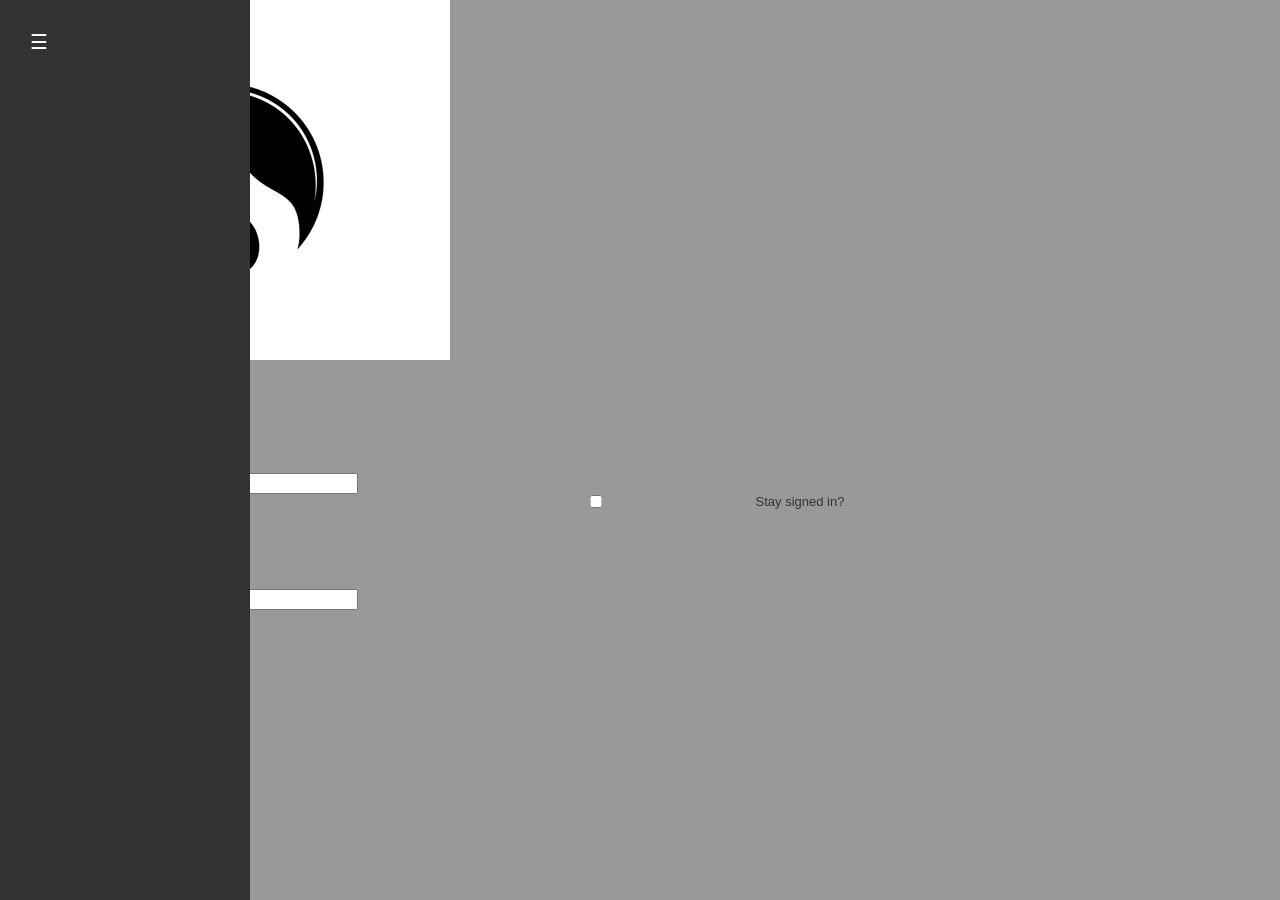
==== commit 52f658e0: "feat: Add cart functionality with dynamic updates and checkout. Includes add, remove, toggle, and ch" ====
--- a/Index.html
+++ b/Index.html
@@ -24,6 +24,8 @@
             
             <div class="buttons-box" style="display: flex; flex-direction: row;">      
                 <button class="save-btn" onclick="saveEdit()">Save</button>
+                <button id="book-service-btn" class="book-service-btn" onclick="showBookingForm()">Book a Service</button>
+                <button id="cart-button" onclick="toggleCart()">Cart</button>
                 <button class="cancel-btn" onclick="toggleEditProfile()">Cancel</button>
             </div>
         </div>
@@ -42,7 +44,7 @@
                 <li><a href="#" onclick="showSection('sitting')">Sitting</a></li>
                 <li><a href="#" onclick="contact()">Contact</a></li>
                 <li><a href="#" onclick="showSection('reviews')">Reviews</a></li>
-                <li><button onclick="showBookingForm()">Book A Service</button></li>
+              <!-- <li><button onclick="showBookingForm()">Book A Service</button></li> --> 
                 <li><button id="logout-btn" onclick="logout_db()" style="font-size: 18px; margin: 0;">Logout</button></li>
             </ul>
         </nav>
@@ -113,6 +115,13 @@
                                     <h3 id="service-grooming-bubble" style=" display: none;">Grooming</h3>
                                     <h3 id="service-walking-bubble" style="display: none;">Walking</h3>
                                     <h3 id="service-sitting-bubble" style="display: none;">Sitting</h3>
+                                </div>
+                                
+                                <!-- Cart Section -->
+                                <div id="cart-section" style="display: none;">
+                                    <h2>Your Cart</h2>
+                                    <ul id="cart-items"></ul>
+                                    <button onclick="checkout()">Checkout</button>
                                 </div>
                             </div>
                             
--- a/styles.css
+++ b/styles.css
@@ -16,14 +16,14 @@
     position: relative;
     margin: auto;
     overflow: hidden;
-    height: 500px; /* Set a fixed height for the slideshow */
+    height: 500px; 
 }
 
 /* Slide images */
 .slide-image {
     width: 100%;
-    height: 100%; /* Make sure images fill the container */
-    object-fit: cover; /* Ensure consistent sizing of the images */
+    height: 100%;
+    object-fit: cover; 
 }
 
 /* Hide all slides by default */
@@ -92,9 +92,9 @@
 }
 
 .main-content {
-    min-height: calc(100vh - 50px); /* Ensure main content pushes footer to bottom */
-    padding-bottom: 50px; /* Add space at the bottom equal to the footer height */
-    box-sizing: border-box; /* Include padding in the height calculation */
+    min-height: calc(100vh - 50px); 
+    padding-bottom: 50px; 
+    box-sizing: border-box; 
 }
 .toggle-btn {
     position: fixed; 
@@ -111,7 +111,7 @@
     position: fixed; 
     top: 0;
     left: 0;
-    width: 250px; /* Adjust width */
+    width: 250px; 
     height: 100%;
     background-color: #333;
     transition: width 0.3s ease;
@@ -136,35 +136,32 @@
     position: fixed;
     top: 0;
     left: 0;
-    width: 250px; /* Full width of sidebar when open */
+    width: 250px; 
     height: 100%;
     background-color: #333;
-    transition: transform 0.3s ease; /* Smooth slide effect */
-    transform: translateX(0); /* Default: visible */
-}
+    transition: transform 0.3s ease; 
+    transform: translateX(0);
 
 .navbar.collapsed {
-    transform: translateX(-250px); /* Move out of view */
+    transform: translateX(-250px); 
 }
 
 /* Main content to shift when navbar opens */
-
 .navbar.collapsed + .main-content {
-    margin-left: 0; /* Shift content back when navbar is collapsed */
+    margin-left: 0; 
 }
 
 .sidebar.collapsed {
-    width: 50px; /* Adjust for collapsed width */
+    width: 50px;
 }
 
 .sidebar.collapsed ul {
-    display: none; /* Hide the sidebar content when collapsed */
+    display: none; 
 }
 
 .sidebar.collapsed .toggle-btn {
-    left: 20px; /* Keep the toggle button in the same position */
-    display: block; /* Ensure the button remains visible */
-}
+    left: 20px; 
+    display: block; }
 
 .main-content {
     margin-left: 250px;
@@ -172,7 +169,7 @@
 }
 
 .sidebar.collapsed + .main-content {
-    margin-left: 50px; /* Adjust main content margin when sidebar is collapsed */
+    margin-left: 50px; 
 }
 
 
@@ -219,7 +216,7 @@
     background-color: #111;
 }
 
-/* Collapsed sidebar styles */
+
 .sidebar.collapsed {
     width: 65px;
 }
@@ -234,7 +231,7 @@
 }
 
 .main-content.collapsed {
-    margin-left: 60px; /* Adjust the margin when sidebar is collapsed */
+    margin-left: 60px;
 }
 
 /* Modal and other section styles */
@@ -303,19 +300,18 @@
 }
 
 h2 {
-    color: #000; /* Black */
+    color: #000; 
 }
 
 .email-link {
-    color: #007BFF; /* A soft blue color for links */
+    color: #007BFF; 
     text-decoration: none;
 }
 
 .email-link:hover {
-    text-decoration: underline; /* Underline on hover */
+    text-decoration: underline; 
 }
 #dog-grooming-section {
-    /* Styles for the overall section */
     padding: 20px;
     background-color: #f5f5f5;
 }
@@ -325,15 +321,15 @@
     position: relative;
     margin: auto;
     overflow: hidden;
-    height: 500px; /* Set a fixed height for the slideshow */
-    margin-bottom: 20px; /* Add spacing between the slideshow and the footer */
+    height: 500px; 
+    margin-bottom: 20px; 
 }
 
 /* Slide images */
 #dog-grooming-section .slide-image {
     width: 100%;
-    height: 100%; /* Make sure images fill the container */
-    object-fit: cover; /* Ensure consistent sizing of the images */
+    height: 100%; 
+    object-fit: cover; 
 }
 
 /* Hide all slides by default */
@@ -411,26 +407,26 @@
     background-color: #333;
     color: #fff;
     text-align: center;
-    padding: 5px 0; /* Reduced padding for a smaller footer */
-    position: absolute; /* Position the footer at the bottom of the page */
-    bottom: 0; /* Align footer to the bottom */
-    width: 100%; /* Ensure the footer spans the full width */
-    clear: both; /* Prevent overlapping with floated elements */
-    font-size: 14px; /* Make the text smaller */
+    padding: 5px 0; 
+    position: absolute; 
+    bottom: 0; 
+    width: 100%; 
+    clear: both; 
+    font-size: 14px; 
 }
 
 body {
     display: flex;
     flex-direction: column;
-    min-height: 100vh; /* Ensures the body covers the full viewport height */
+    min-height: 100vh;
 }
 
 #main-content {
-    flex: 1; /* Pushes the footer to the bottom if there's not enough content */
+    flex: 1;
 }
 
 .phone-number {
-    font-weight: bold; /* Bold for emphasis */
+    font-weight: bold; 
 }
 .write-button {
     display: inline-block;
@@ -459,7 +455,6 @@
 .social-media a:hover {
     text-decoration: underline;
 }
-
 
 footer {
     text-align: center;
@@ -486,7 +481,6 @@
     margin-right: 10px;
 }
 
-/* Styling for the review form */
 #review-form {
     margin: 20px 0;
     background-color: #f4f4f4;
@@ -557,7 +551,7 @@
 }
 
 .book-service-btn:hover {
-    background-color: #0056b3;
+    background-color: #0056b3; }
 }
 
 #cart-section {
